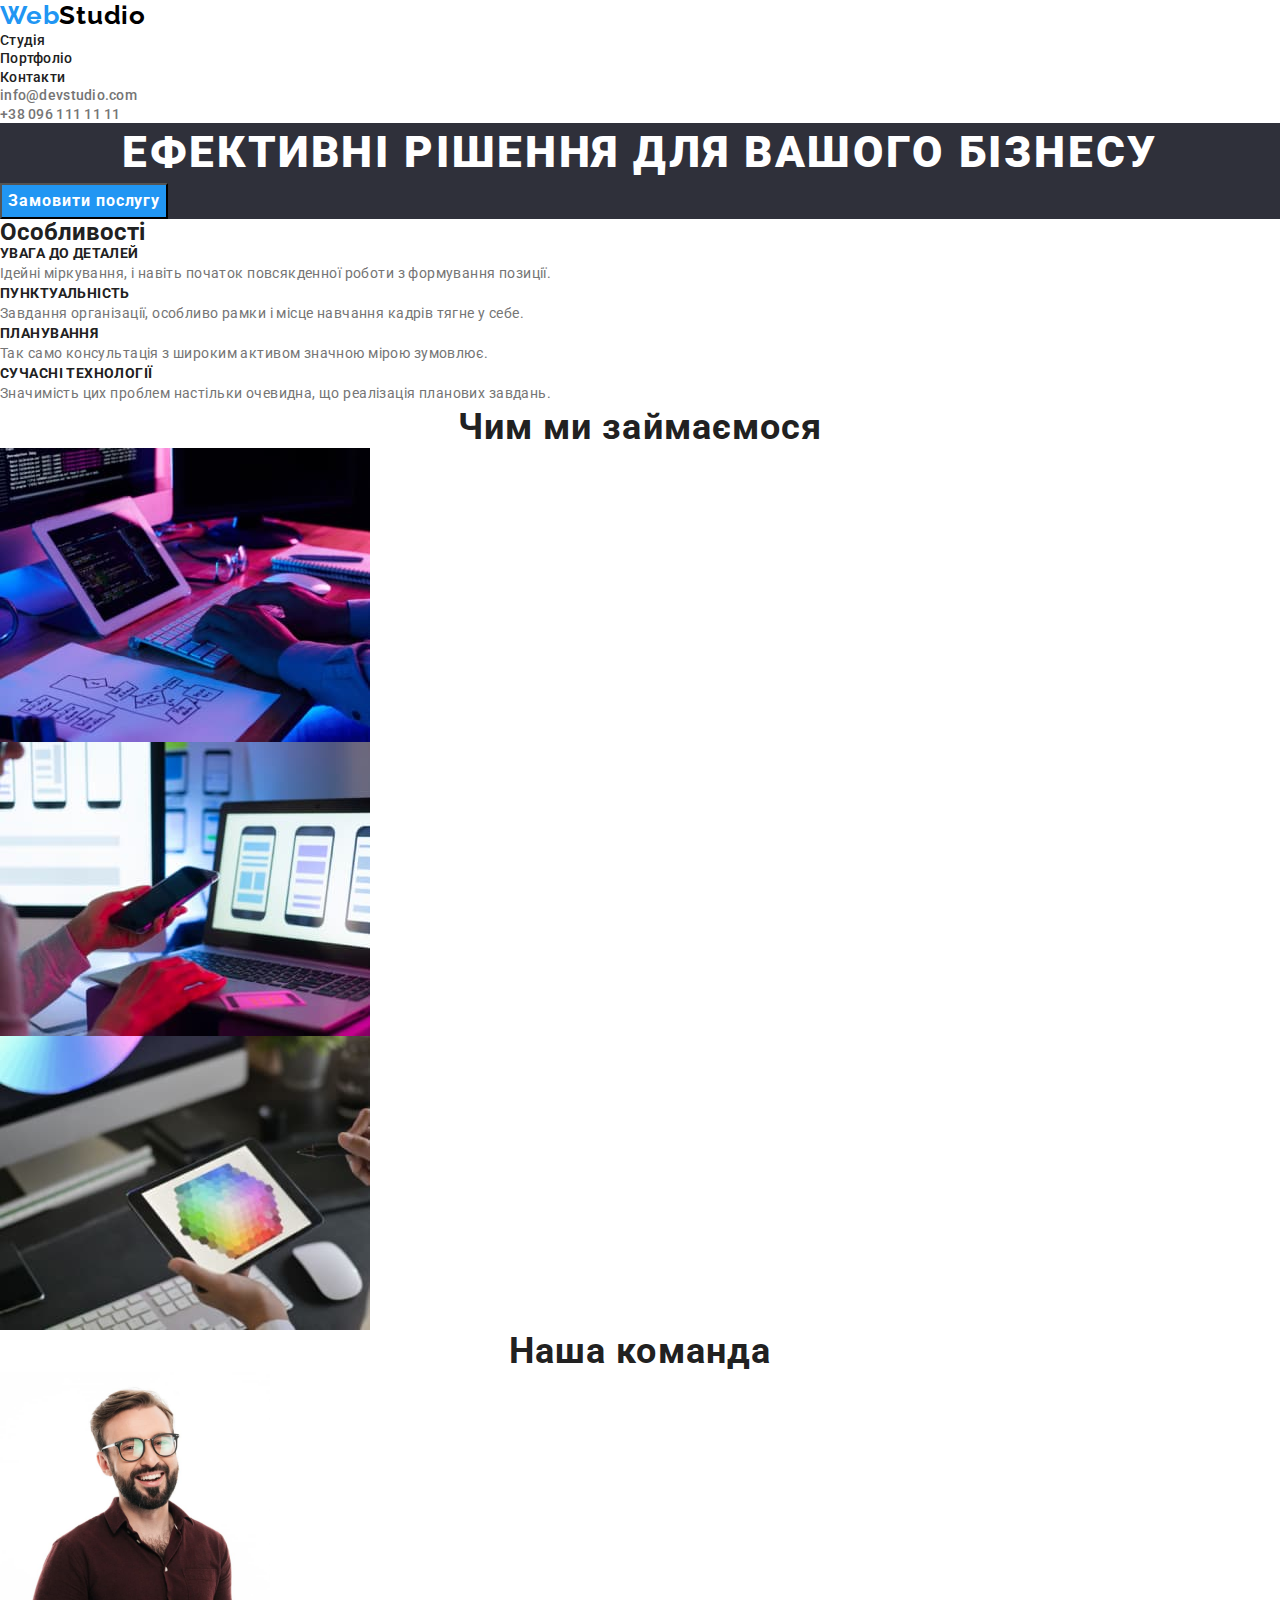
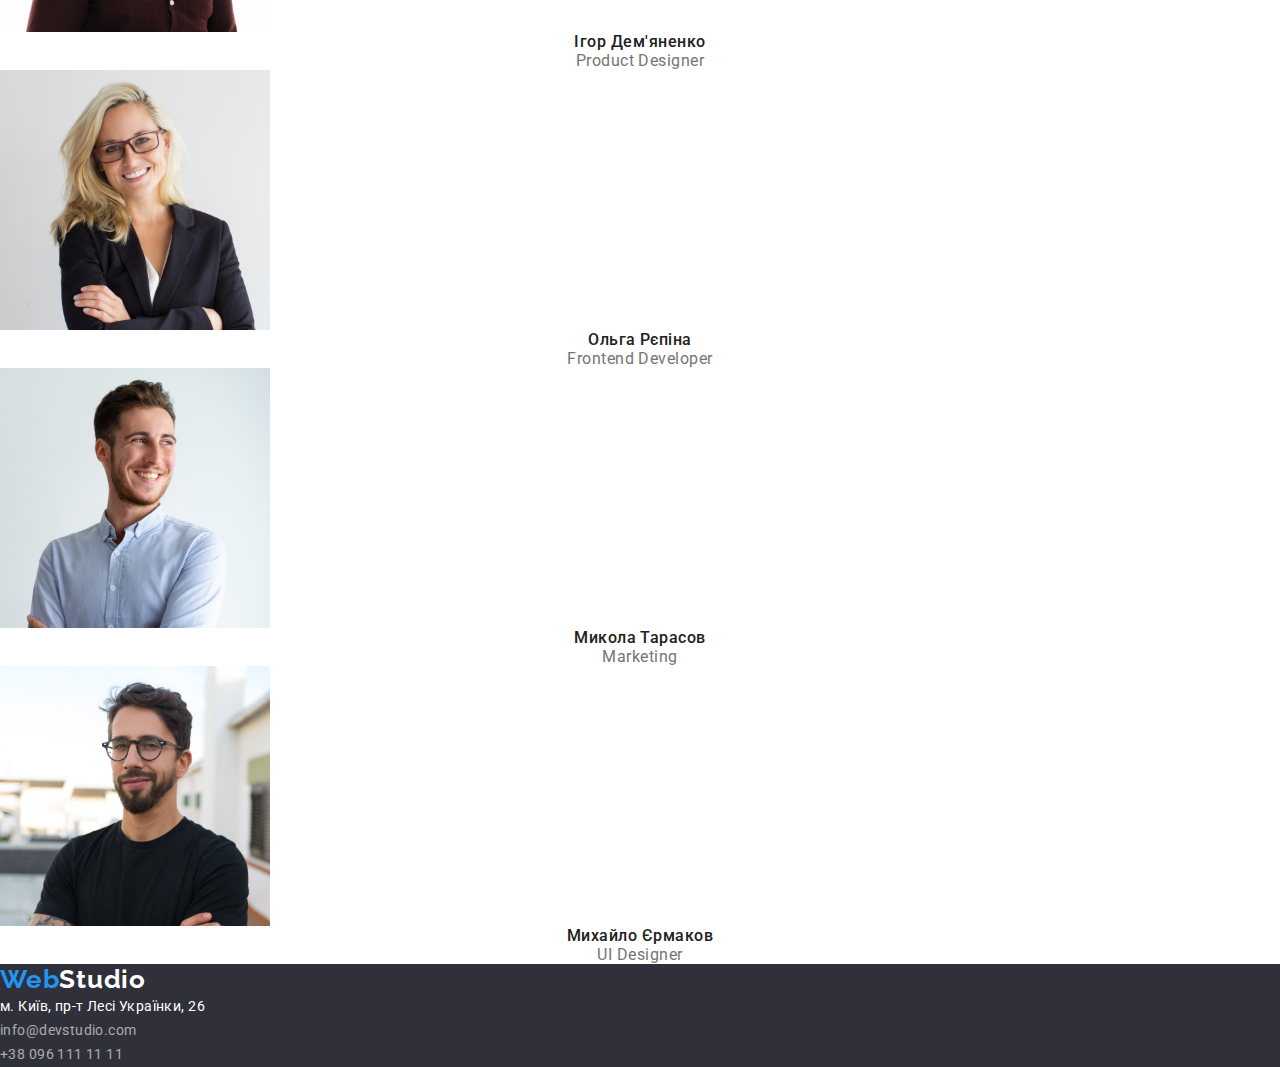
==== index.html @ 199bc82d "add new file" ====
<!DOCTYPE html>
<html lang="uk">
<head>
    <meta charset="UTF-8">
    <meta http-equiv="X-UA-Compatible" content="IE=edge">
    <meta name="viewport" content="width=device-width, initial-scale=1.0">
    <title>WebStudio</title>
    <link rel="preconnect" href="https://fonts.googleapis.com">
    <link rel="preconnect" href="https://fonts.gstatic.com" crossorigin>
    <link href="https://fonts.googleapis.com/css2?family=Raleway:wght@700&family=Roboto:wght@400;500;700;900&display=swap"
          rel="stylesheet">
    <link rel="stylesheet" href="https://cdn.jsdelivr.net/npm/modern-normalize@1.1.0/modern-normalize.min.css">
    <link rel="stylesheet" href="./css/styles.css">
</head>
<body>
    <!--header-->
<header class="page-header">   
    <a class="logo"
         href="./index.html"><span class="logo-part">Web</span>Studio
    </a>
    <nav class="page-navigation">
        <ul class="list">
            <li class="menu-item">
                <a class="menu-link link " href="#Студія">Студія</a>
            </li>
            <li class="menu-item">
                <a class="menu-link link " href="./portfolio.html">Портфоліо</a>
            </li>
            <li class="menu-item">
                <a class="menu-link link" href="#Контакти">Контакти</a>
            </li>
        </ul>
    </nav>
        <ul class="list menu">
            <li>
                <a class="contact-mail link "
                     href="mailto:info@devstudio.com">
                    info@devstudio.com
                </a>
            </li>
            <li>
                <a class="contact-phone-number link"
                     href="tel:+380961111111">
                     +38 096 111 11 11
                </a>
            </li>
        </ul>
</header>
    <!--main-->
<main>
    <section class="main-top">
        <h1 class="headline">Ефективні рішення для вашого бізнесу</h1>
        <button type="button" class="modal-open-btn">Замовити послугу</button>
    </section>
    <section>
        <h2 class="features-head">Особливості</h2>
        <ul class="list">
            <li>
                <h3 class="features">Увага до деталей</h3>
                <p class="features-description">
                    Ідейні міркування, і навіть початок повсякденної роботи з формування позиції.
                </p>
            </li>
            <li>
                <h3 class="features">Пунктуальність</h3>
                <p class="features-description">
                    Завдання організації, особливо рамки і місце навчання кадрів тягне у себе.
                </p>
            </li>
            <li>
                <h3 class="features">Планування</h3>
                <p class="features-description">
                    Так само консультація з широким активом значною мірою зумовлює.
                </p>
            </li>
            <li>
                <h3 class="features">Сучасні технології</h3>
                <p class="features-description">
                    Значимість цих проблем настільки очевидна, що реалізація планових завдань.
                </p>
            </li>
        </ul>
    </section>
    <section>
        <h2 class="working">Чим ми займаємося</h2>
             <ul class="list">
                 <li class="working-img">
                     <img
                         src="./images/box1.jpg" 
                         alt="Руки людини, що набирає код на клавіатурі"
                         width="370"
                     />
                 </li>
                 <li class="working-img">
                     <img 
                         src="./images/box2.jpg" 
                         alt="Дівчина дизайнує мобільний застосунок" 
                         width="370" 
                     />
                 </li>
                 <li class="working-img">
                     <img 
                         src="./images/box3.jpg" 
                         alt="На планшеті зображене спектрове коло" 
                         width="370" 
                     />
                 </li>
             </ul>
    </section>
    <section>
        <h2 class="team">Наша команда</h2>
             <ul class="list">
                 <li>
                     <img class="member-foto" 
                         src="./images/team1.jpg" 
                         alt="Молодий усміхнений чоловік в окулярах" 
                         width="270" 
                     />
                     <h3 class="member-name">
                        Ігор Дем'яненко
                    </h3>
                     <p lang="en" class="team-position">
                        Product Designer
                    </p>
                 </li>
                 <li>
                     <img class="member-foto" 
                         src="./images/team2.jpg" 
                         alt="Молода усміхнена жінка-блондинка в окулярах" 
                         width="270" 
                     />
                    <h3 class="member-name">
                         Ольга Рєпіна
                    </h3>
                    <p lang="en" class="team-position">
                         Frontend Developer
                    </p>
                 </li>
                 <li>
                     <img class="member-foto" 
                         src="./images/team3.jpg" 
                         alt="Молодий усмшхнений чоловік у блакинтій сорочці" 
                         width="270" 
                     />
                    <h3 class="member-name">
                         Микола Тарасов
                    </h3>
                    <p lang="en" class="team-position">
                         Marketing
                    </p>
                 </li>
                <li>
                     <img class="member-foto" 
                         src="./images/team4.jpg" 
                         alt="Молодий чоловік в окуляраз та чорній футболці" 
                         width="270" 
                     />
                    <h3 class="member-name">
                         Михайло Єрмаков
                    </h3>
                    <p lang="en" class="team-position">
                         UI Designer
                    </p>
                </li>
             </ul>
    </section>
</main>
    <!--footer-->
<footer class="page-bottom">
    <a class="bottom-logo"
         href="./index.html"><span class="bottom-logo-part">Web</span>Studio
    </a>
    <address>
        <ul class="list">
            <li>
                <a class="map-point bottom-link"
                     href="https://goo.gl/maps/6KuGbbGbc5p562526" 
                     target="_blank" 
                     rel="nooperer norefferer nofollow">
                     м. Київ, пр-т Лесі Українки, 26
                </a>      
            </li>
            <li>
                 <a class="bottom-contact-mail bottom-link"
                    href="mailto:info@devstudio.com">
                    info@devstudio.com
                </a>
            </li>
            <li>
                <a class="bottom-phone-number bottom-link"
                     href="tel:+380961111111">
                     +38 096 111 11 11
                </a>
            </li>
        </ul>
    </address>
</footer>
</body>
</html>
---- css/styles.css ----
a {
    text-decoration: none;
}

.list {
    list-style: none;
}

.link {
    text-decoration: none;
}

address {
    font-style: normal;
}

button {
    cursor: pointer;
}

img {
    display: block;
}
h1,
h2,
h3,
h4,
p {
    margin-top: 0;
    margin-bottom: 0;
}

ul,
ol {
    margin-top: 0;
    margin-bottom: 0;
    padding-left: 0;
}

body {
    font-family: 'Roboto', sans-serif;
    color: #212121;
    }

/*header*/
   .logo {
        color: #000000;
    }

    .logo-part {
        color: #2196F3;
    }
    
    .logo,.logo-part {
        font-family: 'Raleway', sans-serif;
        font-weight: 700;
        font-size: 26px;
        line-height: 1.19;
        letter-spacing: 0.03em;
    }
    .menu-link {
        font-weight: 500;
        font-size: 14px;
        line-height: 1.14;
        letter-spacing: 0.02em;
        color: #212121;
    }

    .menu-link:hover,
    .menu-link:focus,
    .menu-link:active {
        color: #2196F3;
    }

    .contact-mail {
        font-weight: 500;
        font-size: 14px;
        line-height: 1.14;
        letter-spacing: 0.02em;
        color: #757575;
    }

    .contact-mail:hover,
    .contact-mail:focus {
        color: #2196F3;
    }

    .contact-phone-number {
        font-weight: 500;
        font-size: 14px;
        line-height: 1.14;
        letter-spacing: 0.02em;
        color: #757575;
    }

    .contact-phone-number:hover,
    .contact-phone-number:focus {
        color: #2196F3;
    }

/*main*/
/*section 1*/
    .main-top {
        background-color: #2F303A;
    }

    .headline {
        font-weight: 900;
        font-size: 44px;
        line-height: 1.36;
        text-align: center;
        letter-spacing: 0.06em;
        text-transform: uppercase;
        color: #FFFFFF;
    }

/*buttom*/
    .modal-open-btn {
        font-family: 'Roboto', sans-serif;
        font-weight: 700;
        font-size: 16px;
        line-height: 1.88;
        letter-spacing: 0.06em;
        color: #FFFFFF;
        background-color: #2196F3;
        cursor: pointer;
    }

    .modal-open-btn:hover,
    .modal-open-btn:focus {
     background-color: #188CE8;
    }
    
/*section 2*/
    .features {
        font-weight: 700;
        font-size: 14px;
        line-height: 1.14;
        letter-spacing: 0.03em;
        text-transform: uppercase;
    }

    .features-description {
        font-size: 14px;
        line-height: 1.71;
        letter-spacing: 0.03em;
        color: #757575;
    }

/*section 3*/
    .working {
        font-weight: 700;
        font-size: 36px;
        line-height: 1.17;
        text-align: center;
        letter-spacing: 0.03em;
    }

/*section*/
    .team {
        font-weight: 700;
        font-size: 36px;
        line-height: 1.17;
        text-align: center;
        letter-spacing: 0.03em;
    }

    .member-name {
        font-weight: 500;
        font-size: 16px;
        line-height: 1.19;
        text-align: center;
        letter-spacing: 0.03em;
    }

    .team-position {
        font-size: 16px;
        line-height: 1.19;
        text-align: center;
        letter-spacing: 0.03em;
        color: #757575;
    }

/*footer*/
    .page-bottom {
        background-color: #2F303A;
    }

    .bottom-logo {
        color: #FFFFFF;
    }

    .bottom-logo-part {
        color: #2196F3;
    }

    .bottom-logo,.bottom-logo-part {
        font-family: 'Raleway', sans-serif;
        font-weight: 700;
        font-size: 26px;
        line-height: 1.19;
        letter-spacing: 0.03em;
    }
    .map-point {
        font-size: 14px;
        line-height: 1.71;
        letter-spacing: 0.03em;
        color: #FFFFFF;
    }

    .bottom-contact-mail {
        font-size: 14px;
        line-height: 1.71;
        letter-spacing: 0.03em;
        color: rgb(255, 255, 255, 60%);
    }

    .bottom-phone-number {
        font-size: 14px;
        line-height: 1.71;
        letter-spacing: 0.03em;
        color: rgb(255, 255, 255, 60%);
    }
    
    .bottom-link:hover,
    .bottom-link:focus {
            color: #2196F3;
    }

    address {
        font-style: normal;
    }

/*portfolio*/
    /*Filters*/
    .filter-btn {
        font-family: 'Roboto', sans-serif;
        font-weight: 500;
        font-size: 16px;
        line-height: 1.63;
        text-align: center;
        letter-spacing: 0.03em;
        background-color: #F5F4FA;
        cursor: pointer;
    }
        
    .filter-btn:hover,
    .filter-btn:focus {
        color: #FFFFFF;
        background-color: #2196F3;
    }

    /*projects*/
    .projects-name {
        font-weight: 700;
        font-size: 18px;
        line-height: 2;
        letter-spacing: 0.06em;
    }

    .projects-specification {
        font-size: 16px;
        line-height: 1.88;
        letter-spacing: 0.03em;
        color: #757575;
    }
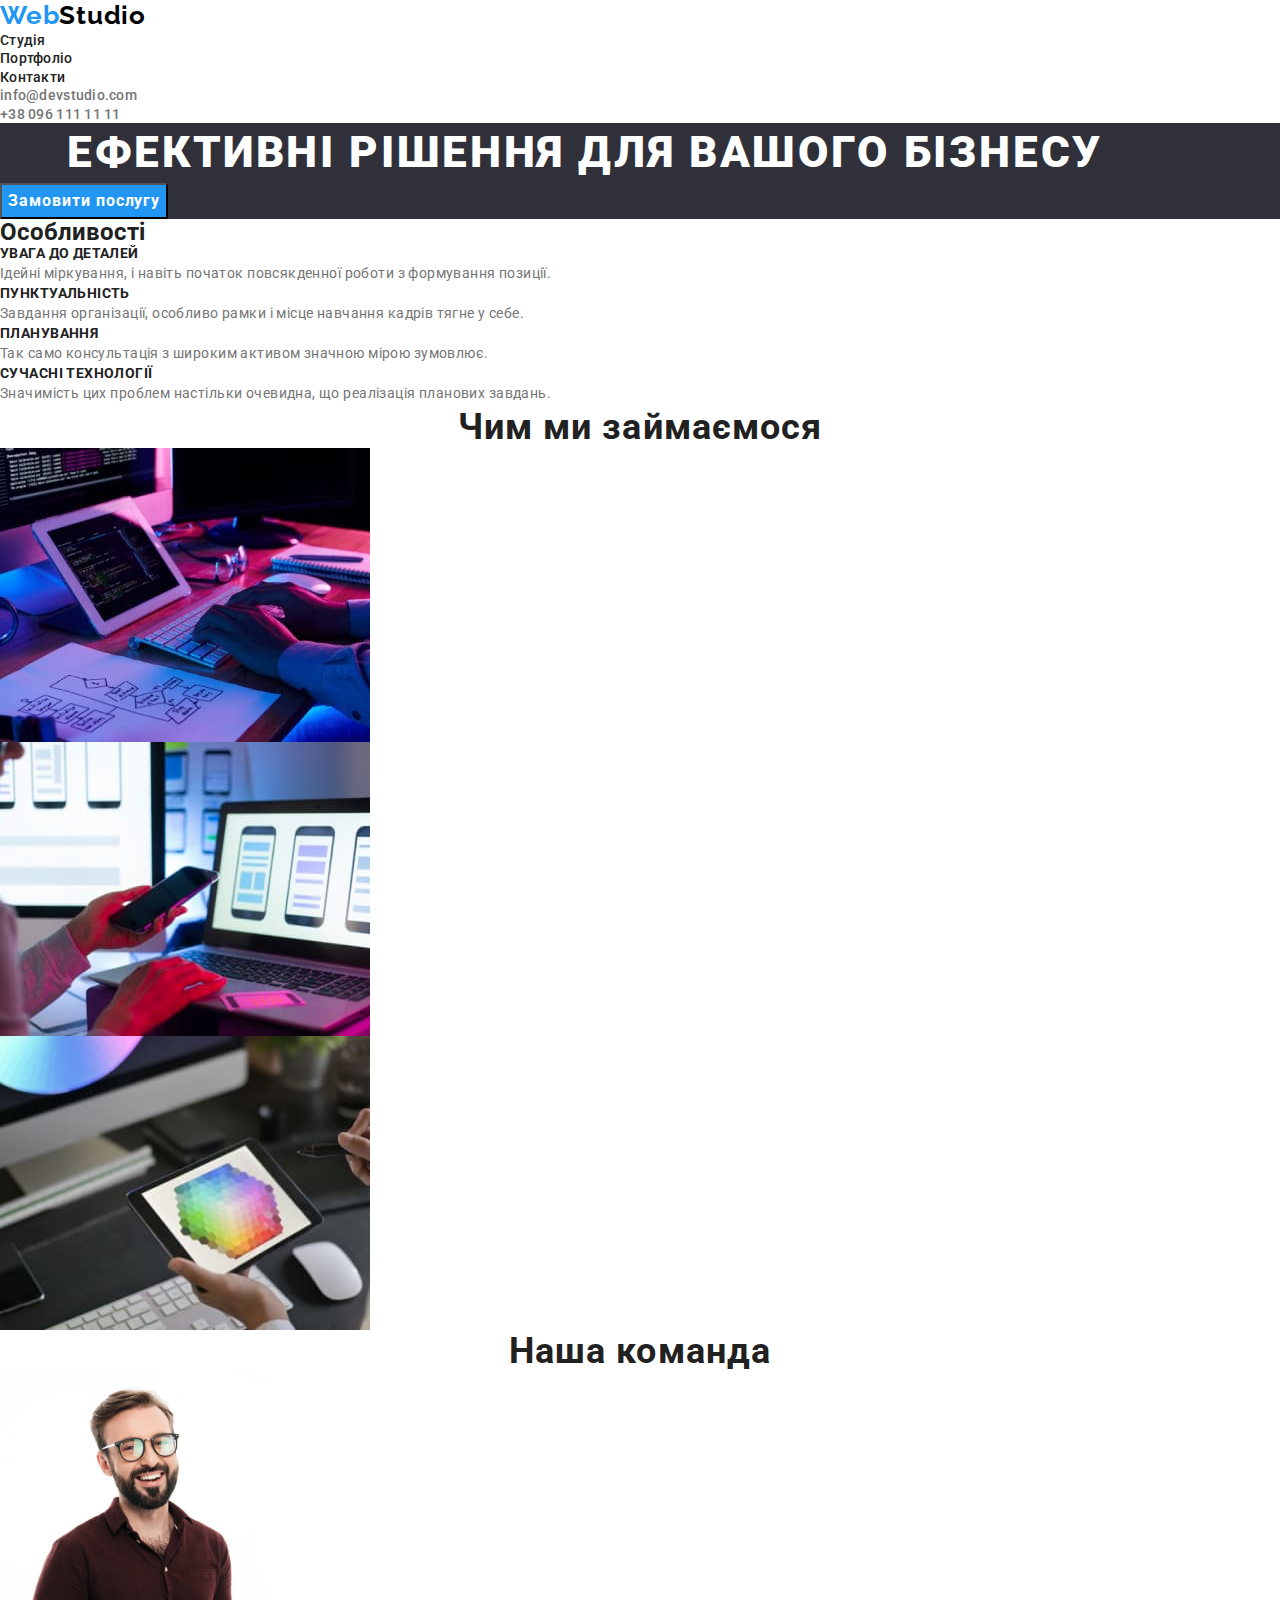
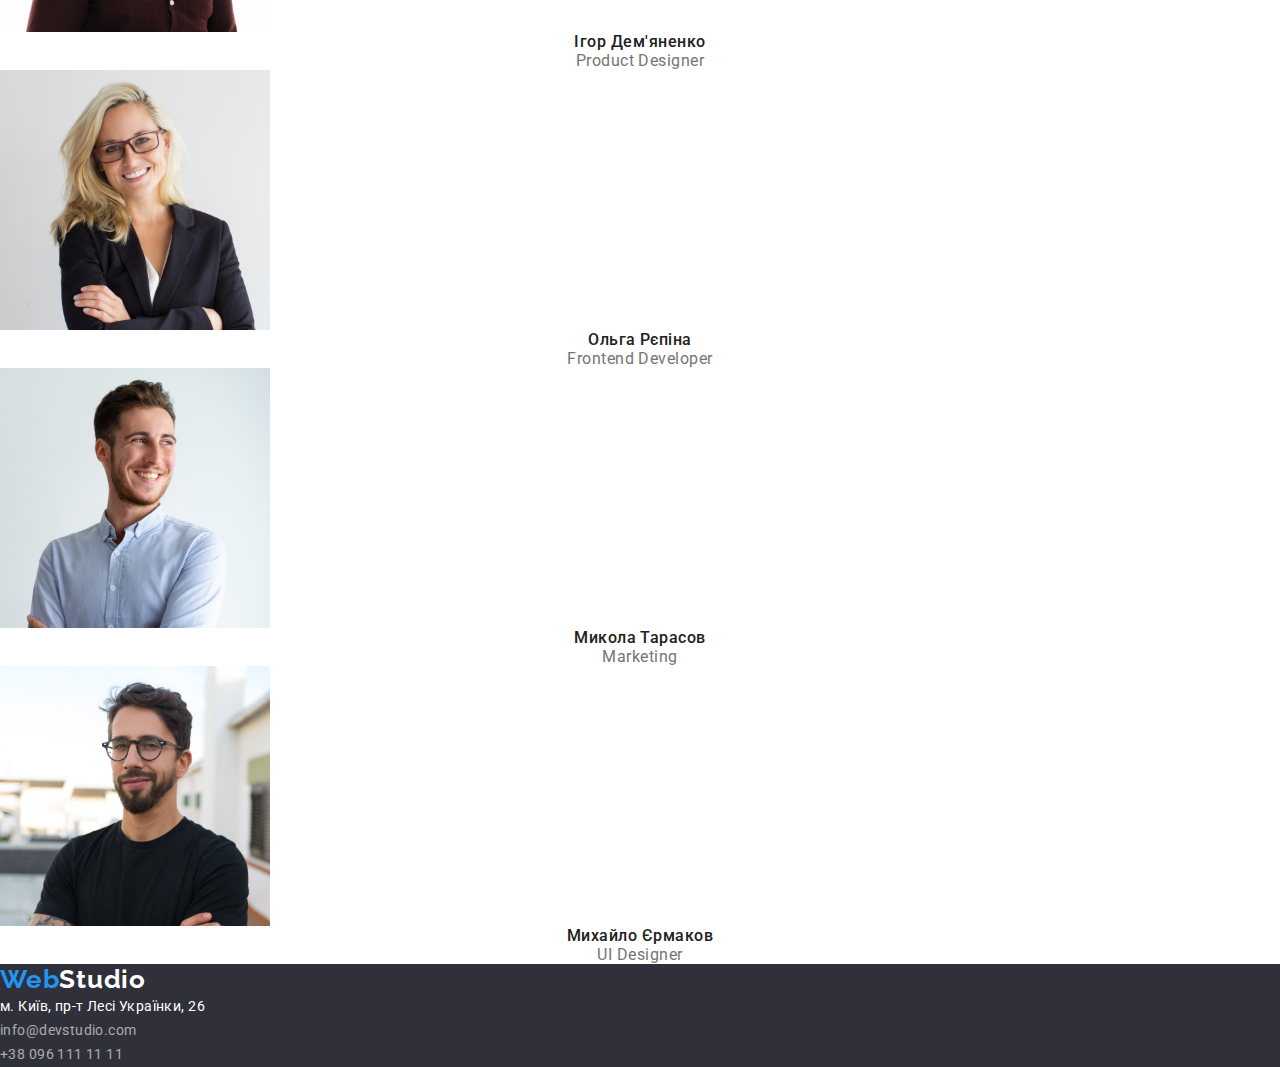
==== commit 751f9e4f: "Робота з контейнером" ====
--- a/index.html
+++ b/index.html
@@ -14,43 +14,44 @@
 </head>
 <body>
     <!--header-->
-<header class="page-header">   
-    <a class="logo"
-         href="./index.html"><span class="logo-part">Web</span>Studio
-    </a>
-    <nav class="page-navigation">
-        <ul class="list">
-            <li class="menu-item">
-                <a class="menu-link link " href="#Студія">Студія</a>
-            </li>
-            <li class="menu-item">
-                <a class="menu-link link " href="./portfolio.html">Портфоліо</a>
-            </li>
-            <li class="menu-item">
-                <a class="menu-link link" href="#Контакти">Контакти</a>
+<header class="page-header">
+    <div class="container">
+        <a class="logo" href="./index.html"><span class="logo-part">Web</span>Studio
+        </a>
+        <nav class="page-navigation">
+            <ul class="list">
+                <li class="menu-item">
+                    <a class="menu-link link " href="#Студія">Студія</a>
+                </li>
+                <li class="menu-item">
+                    <a class="menu-link link " href="./portfolio.html">Портфоліо</a>
+                </li>
+                <li class="menu-item">
+                    <a class="menu-link link" href="#Контакти">Контакти</a>
+                </li>
+            </ul>
+        </nav>
+        <ul class="list menu">
+            <li>
+                <a class="contact-mail link " href="mailto:info@devstudio.com">
+                    info@devstudio.com
+                </a>
+            </li>
+            <li>
+                <a class="contact-phone-number link" href="tel:+380961111111">
+                    +38 096 111 11 11
+                </a>
             </li>
         </ul>
-    </nav>
-        <ul class="list menu">
-            <li>
-                <a class="contact-mail link "
-                     href="mailto:info@devstudio.com">
-                    info@devstudio.com
-                </a>
-            </li>
-            <li>
-                <a class="contact-phone-number link"
-                     href="tel:+380961111111">
-                     +38 096 111 11 11
-                </a>
-            </li>
-        </ul>
+    </div>   
 </header>
     <!--main-->
 <main>
     <section class="main-top">
-        <h1 class="headline">Ефективні рішення для вашого бізнесу</h1>
-        <button type="button" class="modal-open-btn">Замовити послугу</button>
+        <div class="container">
+            <h1 class="headline">Ефективні рішення для вашого бізнесу</h1>
+            <button type="button" class="modal-open-btn">Замовити послугу</button>
+        </div>
     </section>
     <section>
         <h2 class="features-head">Особливості</h2>
--- a/css/styles.css
+++ b/css/styles.css
@@ -42,6 +42,9 @@
     color: #212121;
     }
 
+.container {
+    width: 1170px;
+}
 /*header*/
    .logo {
         color: #000000;
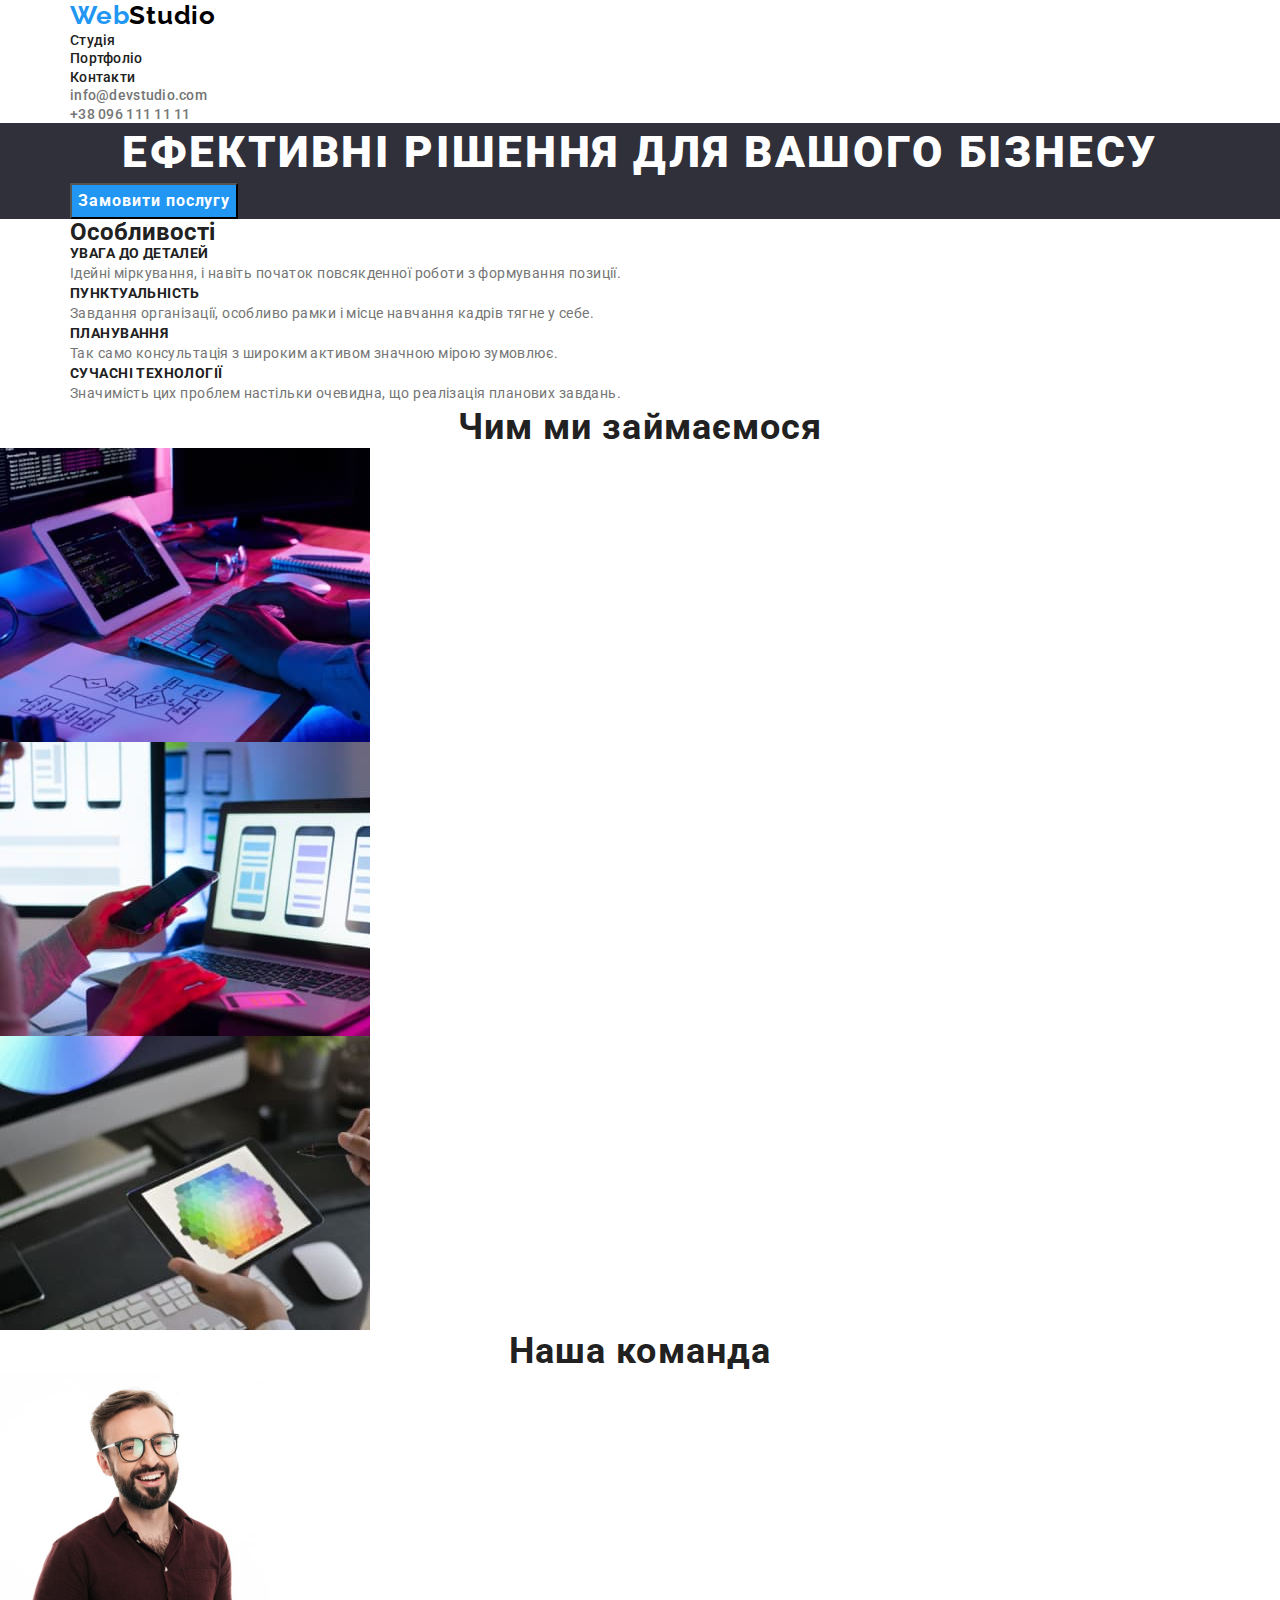
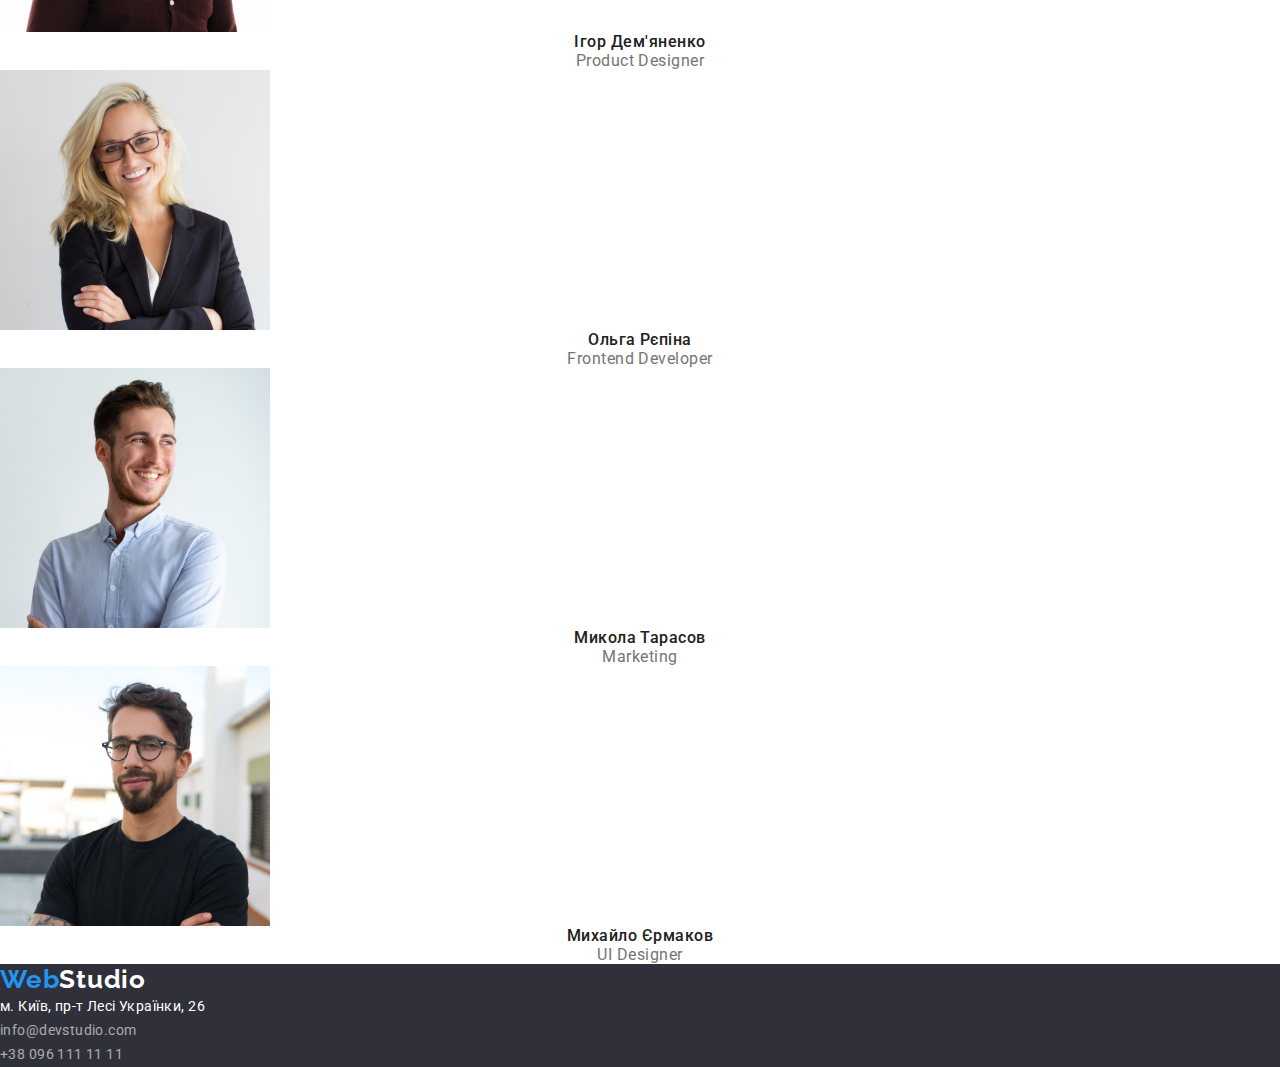
==== commit ca655da4: "редагування з прітер" ====
--- a/index.html
+++ b/index.html
@@ -1,200 +1,202 @@
 <!DOCTYPE html>
 <html lang="uk">
-<head>
-    <meta charset="UTF-8">
-    <meta http-equiv="X-UA-Compatible" content="IE=edge">
-    <meta name="viewport" content="width=device-width, initial-scale=1.0">
+  <head>
+    <meta charset="UTF-8" />
+    <meta http-equiv="X-UA-Compatible" content="IE=edge" />
+    <meta name="viewport" content="width=device-width, initial-scale=1.0" />
     <title>WebStudio</title>
-    <link rel="preconnect" href="https://fonts.googleapis.com">
-    <link rel="preconnect" href="https://fonts.gstatic.com" crossorigin>
-    <link href="https://fonts.googleapis.com/css2?family=Raleway:wght@700&family=Roboto:wght@400;500;700;900&display=swap"
-          rel="stylesheet">
-    <link rel="stylesheet" href="https://cdn.jsdelivr.net/npm/modern-normalize@1.1.0/modern-normalize.min.css">
-    <link rel="stylesheet" href="./css/styles.css">
-</head>
-<body>
+    <link rel="preconnect" href="https://fonts.googleapis.com" />
+    <link rel="preconnect" href="https://fonts.gstatic.com" crossorigin />
+    <link
+      href="https://fonts.googleapis.com/css2?family=Raleway:wght@700&family=Roboto:wght@400;500;700;900&display=swap"
+      rel="stylesheet"
+    />
+    <link
+      rel="stylesheet"
+      href="https://cdn.jsdelivr.net/npm/modern-normalize@1.1.0/modern-normalize.min.css"
+    />
+    <link rel="stylesheet" href="./css/styles.css" />
+  </head>
+  <body>
     <!--header-->
-<header class="page-header">
-    <div class="container">
-        <a class="logo" href="./index.html"><span class="logo-part">Web</span>Studio
+    <header class="page-header">
+      <div class="container">
+        <a class="logo" href="./index.html"
+          ><span class="logo-part">Web</span>Studio
         </a>
         <nav class="page-navigation">
-            <ul class="list">
-                <li class="menu-item">
-                    <a class="menu-link link " href="#Студія">Студія</a>
-                </li>
-                <li class="menu-item">
-                    <a class="menu-link link " href="./portfolio.html">Портфоліо</a>
-                </li>
-                <li class="menu-item">
-                    <a class="menu-link link" href="#Контакти">Контакти</a>
-                </li>
-            </ul>
+          <ul class="list">
+            <li class="menu-item">
+              <a class="menu-link link" href="#Студія">Студія</a>
+            </li>
+            <li class="menu-item">
+              <a class="menu-link link" href="./portfolio.html">Портфоліо</a>
+            </li>
+            <li class="menu-item">
+              <a class="menu-link link" href="#Контакти">Контакти</a>
+            </li>
+          </ul>
         </nav>
         <ul class="list menu">
-            <li>
-                <a class="contact-mail link " href="mailto:info@devstudio.com">
-                    info@devstudio.com
-                </a>
-            </li>
-            <li>
-                <a class="contact-phone-number link" href="tel:+380961111111">
-                    +38 096 111 11 11
-                </a>
-            </li>
-        </ul>
-    </div>   
-</header>
+          <li>
+            <a class="contact-mail link" href="mailto:info@devstudio.com">
+              info@devstudio.com
+            </a>
+          </li>
+          <li>
+            <a class="contact-phone-number link" href="tel:+380961111111">
+              +38 096 111 11 11
+            </a>
+          </li>
+        </ul>
+      </div>
+    </header>
     <!--main-->
-<main>
-    <section class="main-top">
+    <main>
+      <section class="main-top">
         <div class="container">
-            <h1 class="headline">Ефективні рішення для вашого бізнесу</h1>
-            <button type="button" class="modal-open-btn">Замовити послугу</button>
+          <h1 class="headline">Ефективні рішення для вашого бізнесу</h1>
+          <button type="button" class="modal-open-btn">Замовити послугу</button>
         </div>
-    </section>
-    <section>
-        <h2 class="features-head">Особливості</h2>
+      </section>
+      <section>
+        <div class="container">
+          <h2 class="features-head">Особливості</h2>
+          <ul class="list">
+            <li>
+              <h3 class="features">Увага до деталей</h3>
+              <p class="features-description">
+                Ідейні міркування, і навіть початок повсякденної роботи з
+                формування позиції.
+              </p>
+            </li>
+            <li>
+              <h3 class="features">Пунктуальність</h3>
+              <p class="features-description">
+                Завдання організації, особливо рамки і місце навчання кадрів
+                тягне у себе.
+              </p>
+            </li>
+            <li>
+              <h3 class="features">Планування</h3>
+              <p class="features-description">
+                Так само консультація з широким активом значною мірою зумовлює.
+              </p>
+            </li>
+            <li>
+              <h3 class="features">Сучасні технології</h3>
+              <p class="features-description">
+                Значимість цих проблем настільки очевидна, що реалізація
+                планових завдань.
+              </p>
+            </li>
+          </ul>
+        </div>
+      </section>
+      <section>
+        <h2 class="working">Чим ми займаємося</h2>
         <ul class="list">
-            <li>
-                <h3 class="features">Увага до деталей</h3>
-                <p class="features-description">
-                    Ідейні міркування, і навіть початок повсякденної роботи з формування позиції.
-                </p>
-            </li>
-            <li>
-                <h3 class="features">Пунктуальність</h3>
-                <p class="features-description">
-                    Завдання організації, особливо рамки і місце навчання кадрів тягне у себе.
-                </p>
-            </li>
-            <li>
-                <h3 class="features">Планування</h3>
-                <p class="features-description">
-                    Так само консультація з широким активом значною мірою зумовлює.
-                </p>
-            </li>
-            <li>
-                <h3 class="features">Сучасні технології</h3>
-                <p class="features-description">
-                    Значимість цих проблем настільки очевидна, що реалізація планових завдань.
-                </p>
-            </li>
-        </ul>
-    </section>
-    <section>
-        <h2 class="working">Чим ми займаємося</h2>
-             <ul class="list">
-                 <li class="working-img">
-                     <img
-                         src="./images/box1.jpg" 
-                         alt="Руки людини, що набирає код на клавіатурі"
-                         width="370"
-                     />
-                 </li>
-                 <li class="working-img">
-                     <img 
-                         src="./images/box2.jpg" 
-                         alt="Дівчина дизайнує мобільний застосунок" 
-                         width="370" 
-                     />
-                 </li>
-                 <li class="working-img">
-                     <img 
-                         src="./images/box3.jpg" 
-                         alt="На планшеті зображене спектрове коло" 
-                         width="370" 
-                     />
-                 </li>
-             </ul>
-    </section>
-    <section>
+          <li class="working-img">
+            <img
+              src="./images/box1.jpg"
+              alt="Руки людини, що набирає код на клавіатурі"
+              width="370"
+            />
+          </li>
+          <li class="working-img">
+            <img
+              src="./images/box2.jpg"
+              alt="Дівчина дизайнує мобільний застосунок"
+              width="370"
+            />
+          </li>
+          <li class="working-img">
+            <img
+              src="./images/box3.jpg"
+              alt="На планшеті зображене спектрове коло"
+              width="370"
+            />
+          </li>
+        </ul>
+      </section>
+      <section>
         <h2 class="team">Наша команда</h2>
-             <ul class="list">
-                 <li>
-                     <img class="member-foto" 
-                         src="./images/team1.jpg" 
-                         alt="Молодий усміхнений чоловік в окулярах" 
-                         width="270" 
-                     />
-                     <h3 class="member-name">
-                        Ігор Дем'яненко
-                    </h3>
-                     <p lang="en" class="team-position">
-                        Product Designer
-                    </p>
-                 </li>
-                 <li>
-                     <img class="member-foto" 
-                         src="./images/team2.jpg" 
-                         alt="Молода усміхнена жінка-блондинка в окулярах" 
-                         width="270" 
-                     />
-                    <h3 class="member-name">
-                         Ольга Рєпіна
-                    </h3>
-                    <p lang="en" class="team-position">
-                         Frontend Developer
-                    </p>
-                 </li>
-                 <li>
-                     <img class="member-foto" 
-                         src="./images/team3.jpg" 
-                         alt="Молодий усмшхнений чоловік у блакинтій сорочці" 
-                         width="270" 
-                     />
-                    <h3 class="member-name">
-                         Микола Тарасов
-                    </h3>
-                    <p lang="en" class="team-position">
-                         Marketing
-                    </p>
-                 </li>
-                <li>
-                     <img class="member-foto" 
-                         src="./images/team4.jpg" 
-                         alt="Молодий чоловік в окуляраз та чорній футболці" 
-                         width="270" 
-                     />
-                    <h3 class="member-name">
-                         Михайло Єрмаков
-                    </h3>
-                    <p lang="en" class="team-position">
-                         UI Designer
-                    </p>
-                </li>
-             </ul>
-    </section>
-</main>
+        <ul class="list">
+          <li>
+            <img
+              class="member-foto"
+              src="./images/team1.jpg"
+              alt="Молодий усміхнений чоловік в окулярах"
+              width="270"
+            />
+            <h3 class="member-name">Ігор Дем'яненко</h3>
+            <p lang="en" class="team-position">Product Designer</p>
+          </li>
+          <li>
+            <img
+              class="member-foto"
+              src="./images/team2.jpg"
+              alt="Молода усміхнена жінка-блондинка в окулярах"
+              width="270"
+            />
+            <h3 class="member-name">Ольга Рєпіна</h3>
+            <p lang="en" class="team-position">Frontend Developer</p>
+          </li>
+          <li>
+            <img
+              class="member-foto"
+              src="./images/team3.jpg"
+              alt="Молодий усмшхнений чоловік у блакинтій сорочці"
+              width="270"
+            />
+            <h3 class="member-name">Микола Тарасов</h3>
+            <p lang="en" class="team-position">Marketing</p>
+          </li>
+          <li>
+            <img
+              class="member-foto"
+              src="./images/team4.jpg"
+              alt="Молодий чоловік в окуляраз та чорній футболці"
+              width="270"
+            />
+            <h3 class="member-name">Михайло Єрмаков</h3>
+            <p lang="en" class="team-position">UI Designer</p>
+          </li>
+        </ul>
+      </section>
+    </main>
     <!--footer-->
-<footer class="page-bottom">
-    <a class="bottom-logo"
-         href="./index.html"><span class="bottom-logo-part">Web</span>Studio
-    </a>
-    <address>
+    <footer class="page-bottom">
+      <a class="bottom-logo" href="./index.html"
+        ><span class="bottom-logo-part">Web</span>Studio
+      </a>
+      <address>
         <ul class="list">
-            <li>
-                <a class="map-point bottom-link"
-                     href="https://goo.gl/maps/6KuGbbGbc5p562526" 
-                     target="_blank" 
-                     rel="nooperer norefferer nofollow">
-                     м. Київ, пр-т Лесі Українки, 26
-                </a>      
-            </li>
-            <li>
-                 <a class="bottom-contact-mail bottom-link"
-                    href="mailto:info@devstudio.com">
-                    info@devstudio.com
-                </a>
-            </li>
-            <li>
-                <a class="bottom-phone-number bottom-link"
-                     href="tel:+380961111111">
-                     +38 096 111 11 11
-                </a>
-            </li>
-        </ul>
-    </address>
-</footer>
-</body>
-</html>+          <li>
+            <a
+              class="map-point bottom-link"
+              href="https://goo.gl/maps/6KuGbbGbc5p562526"
+              target="_blank"
+              rel="nooperer norefferer nofollow"
+            >
+              м. Київ, пр-т Лесі Українки, 26
+            </a>
+          </li>
+          <li>
+            <a
+              class="bottom-contact-mail bottom-link"
+              href="mailto:info@devstudio.com"
+            >
+              info@devstudio.com
+            </a>
+          </li>
+          <li>
+            <a class="bottom-phone-number bottom-link" href="tel:+380961111111">
+              +38 096 111 11 11
+            </a>
+          </li>
+        </ul>
+      </address>
+    </footer>
+  </body>
+</html>
--- a/css/styles.css
+++ b/css/styles.css
@@ -1,269 +1,275 @@
 a {
-    text-decoration: none;
+  text-decoration: none;
 }
 
 .list {
-    list-style: none;
+  list-style: none;
 }
 
 .link {
-    text-decoration: none;
+  text-decoration: none;
 }
 
 address {
-    font-style: normal;
+  font-style: normal;
 }
 
 button {
-    cursor: pointer;
+  cursor: pointer;
 }
 
 img {
-    display: block;
+  display: block;
 }
 h1,
 h2,
 h3,
 h4,
 p {
-    margin-top: 0;
-    margin-bottom: 0;
+  margin-top: 0;
+  margin-bottom: 0;
 }
 
 ul,
 ol {
-    margin-top: 0;
-    margin-bottom: 0;
-    padding-left: 0;
+  margin-top: 0;
+  margin-bottom: 0;
+  padding-left: 0;
 }
 
 body {
-    font-family: 'Roboto', sans-serif;
-    color: #212121;
-    }
+  font-family: "Roboto", sans-serif;
+  color: #212121;
+}
 
 .container {
-    width: 1170px;
+  width: 1170px;
+  margin-left: auto;
+  margin-right: auto;
+  padding-left: 15px;
+  padding-right: 15px;
 }
 /*header*/
-   .logo {
-        color: #000000;
-    }
-
-    .logo-part {
-        color: #2196F3;
-    }
-    
-    .logo,.logo-part {
-        font-family: 'Raleway', sans-serif;
-        font-weight: 700;
-        font-size: 26px;
-        line-height: 1.19;
-        letter-spacing: 0.03em;
-    }
-    .menu-link {
-        font-weight: 500;
-        font-size: 14px;
-        line-height: 1.14;
-        letter-spacing: 0.02em;
-        color: #212121;
-    }
-
-    .menu-link:hover,
-    .menu-link:focus,
-    .menu-link:active {
-        color: #2196F3;
-    }
-
-    .contact-mail {
-        font-weight: 500;
-        font-size: 14px;
-        line-height: 1.14;
-        letter-spacing: 0.02em;
-        color: #757575;
-    }
-
-    .contact-mail:hover,
-    .contact-mail:focus {
-        color: #2196F3;
-    }
-
-    .contact-phone-number {
-        font-weight: 500;
-        font-size: 14px;
-        line-height: 1.14;
-        letter-spacing: 0.02em;
-        color: #757575;
-    }
-
-    .contact-phone-number:hover,
-    .contact-phone-number:focus {
-        color: #2196F3;
-    }
+.logo {
+  color: #000000;
+}
+
+.logo-part {
+  color: #2196f3;
+}
+
+.logo,
+.logo-part {
+  font-family: "Raleway", sans-serif;
+  font-weight: 700;
+  font-size: 26px;
+  line-height: 1.19;
+  letter-spacing: 0.03em;
+}
+.menu-link {
+  font-weight: 500;
+  font-size: 14px;
+  line-height: 1.14;
+  letter-spacing: 0.02em;
+  color: #212121;
+}
+
+.menu-link:hover,
+.menu-link:focus,
+.menu-link:active {
+  color: #2196f3;
+}
+
+.contact-mail {
+  font-weight: 500;
+  font-size: 14px;
+  line-height: 1.14;
+  letter-spacing: 0.02em;
+  color: #757575;
+}
+
+.contact-mail:hover,
+.contact-mail:focus {
+  color: #2196f3;
+}
+
+.contact-phone-number {
+  font-weight: 500;
+  font-size: 14px;
+  line-height: 1.14;
+  letter-spacing: 0.02em;
+  color: #757575;
+}
+
+.contact-phone-number:hover,
+.contact-phone-number:focus {
+  color: #2196f3;
+}
 
 /*main*/
 /*section 1*/
-    .main-top {
-        background-color: #2F303A;
-    }
-
-    .headline {
-        font-weight: 900;
-        font-size: 44px;
-        line-height: 1.36;
-        text-align: center;
-        letter-spacing: 0.06em;
-        text-transform: uppercase;
-        color: #FFFFFF;
-    }
+.main-top {
+  background-color: #2f303a;
+}
+
+.headline {
+  font-weight: 900;
+  font-size: 44px;
+  line-height: 1.36;
+  text-align: center;
+  letter-spacing: 0.06em;
+  text-transform: uppercase;
+  color: #ffffff;
+}
 
 /*buttom*/
-    .modal-open-btn {
-        font-family: 'Roboto', sans-serif;
-        font-weight: 700;
-        font-size: 16px;
-        line-height: 1.88;
-        letter-spacing: 0.06em;
-        color: #FFFFFF;
-        background-color: #2196F3;
-        cursor: pointer;
-    }
-
-    .modal-open-btn:hover,
-    .modal-open-btn:focus {
-     background-color: #188CE8;
-    }
-    
+.modal-open-btn {
+  font-family: "Roboto", sans-serif;
+  font-weight: 700;
+  font-size: 16px;
+  line-height: 1.88;
+  letter-spacing: 0.06em;
+  color: #ffffff;
+  background-color: #2196f3;
+  cursor: pointer;
+}
+
+.modal-open-btn:hover,
+.modal-open-btn:focus {
+  background-color: #188ce8;
+}
+
 /*section 2*/
-    .features {
-        font-weight: 700;
-        font-size: 14px;
-        line-height: 1.14;
-        letter-spacing: 0.03em;
-        text-transform: uppercase;
-    }
-
-    .features-description {
-        font-size: 14px;
-        line-height: 1.71;
-        letter-spacing: 0.03em;
-        color: #757575;
-    }
+.features {
+  font-weight: 700;
+  font-size: 14px;
+  line-height: 1.14;
+  letter-spacing: 0.03em;
+  text-transform: uppercase;
+}
+
+.features-description {
+  font-size: 14px;
+  line-height: 1.71;
+  letter-spacing: 0.03em;
+  color: #757575;
+}
 
 /*section 3*/
-    .working {
-        font-weight: 700;
-        font-size: 36px;
-        line-height: 1.17;
-        text-align: center;
-        letter-spacing: 0.03em;
-    }
+.working {
+  font-weight: 700;
+  font-size: 36px;
+  line-height: 1.17;
+  text-align: center;
+  letter-spacing: 0.03em;
+}
 
 /*section*/
-    .team {
-        font-weight: 700;
-        font-size: 36px;
-        line-height: 1.17;
-        text-align: center;
-        letter-spacing: 0.03em;
-    }
-
-    .member-name {
-        font-weight: 500;
-        font-size: 16px;
-        line-height: 1.19;
-        text-align: center;
-        letter-spacing: 0.03em;
-    }
-
-    .team-position {
-        font-size: 16px;
-        line-height: 1.19;
-        text-align: center;
-        letter-spacing: 0.03em;
-        color: #757575;
-    }
+.team {
+  font-weight: 700;
+  font-size: 36px;
+  line-height: 1.17;
+  text-align: center;
+  letter-spacing: 0.03em;
+}
+
+.member-name {
+  font-weight: 500;
+  font-size: 16px;
+  line-height: 1.19;
+  text-align: center;
+  letter-spacing: 0.03em;
+}
+
+.team-position {
+  font-size: 16px;
+  line-height: 1.19;
+  text-align: center;
+  letter-spacing: 0.03em;
+  color: #757575;
+}
 
 /*footer*/
-    .page-bottom {
-        background-color: #2F303A;
-    }
-
-    .bottom-logo {
-        color: #FFFFFF;
-    }
-
-    .bottom-logo-part {
-        color: #2196F3;
-    }
-
-    .bottom-logo,.bottom-logo-part {
-        font-family: 'Raleway', sans-serif;
-        font-weight: 700;
-        font-size: 26px;
-        line-height: 1.19;
-        letter-spacing: 0.03em;
-    }
-    .map-point {
-        font-size: 14px;
-        line-height: 1.71;
-        letter-spacing: 0.03em;
-        color: #FFFFFF;
-    }
-
-    .bottom-contact-mail {
-        font-size: 14px;
-        line-height: 1.71;
-        letter-spacing: 0.03em;
-        color: rgb(255, 255, 255, 60%);
-    }
-
-    .bottom-phone-number {
-        font-size: 14px;
-        line-height: 1.71;
-        letter-spacing: 0.03em;
-        color: rgb(255, 255, 255, 60%);
-    }
-    
-    .bottom-link:hover,
-    .bottom-link:focus {
-            color: #2196F3;
-    }
-
-    address {
-        font-style: normal;
-    }
+.page-bottom {
+  background-color: #2f303a;
+}
+
+.bottom-logo {
+  color: #ffffff;
+}
+
+.bottom-logo-part {
+  color: #2196f3;
+}
+
+.bottom-logo,
+.bottom-logo-part {
+  font-family: "Raleway", sans-serif;
+  font-weight: 700;
+  font-size: 26px;
+  line-height: 1.19;
+  letter-spacing: 0.03em;
+}
+.map-point {
+  font-size: 14px;
+  line-height: 1.71;
+  letter-spacing: 0.03em;
+  color: #ffffff;
+}
+
+.bottom-contact-mail {
+  font-size: 14px;
+  line-height: 1.71;
+  letter-spacing: 0.03em;
+  color: rgb(255, 255, 255, 60%);
+}
+
+.bottom-phone-number {
+  font-size: 14px;
+  line-height: 1.71;
+  letter-spacing: 0.03em;
+  color: rgb(255, 255, 255, 60%);
+}
+
+.bottom-link:hover,
+.bottom-link:focus {
+  color: #2196f3;
+}
+
+address {
+  font-style: normal;
+}
 
 /*portfolio*/
-    /*Filters*/
-    .filter-btn {
-        font-family: 'Roboto', sans-serif;
-        font-weight: 500;
-        font-size: 16px;
-        line-height: 1.63;
-        text-align: center;
-        letter-spacing: 0.03em;
-        background-color: #F5F4FA;
-        cursor: pointer;
-    }
-        
-    .filter-btn:hover,
-    .filter-btn:focus {
-        color: #FFFFFF;
-        background-color: #2196F3;
-    }
-
-    /*projects*/
-    .projects-name {
-        font-weight: 700;
-        font-size: 18px;
-        line-height: 2;
-        letter-spacing: 0.06em;
-    }
-
-    .projects-specification {
-        font-size: 16px;
-        line-height: 1.88;
-        letter-spacing: 0.03em;
-        color: #757575;
-    }
+/*Filters*/
+.filter-btn {
+  font-family: "Roboto", sans-serif;
+  font-weight: 500;
+  font-size: 16px;
+  line-height: 1.63;
+  text-align: center;
+  letter-spacing: 0.03em;
+  background-color: #f5f4fa;
+  cursor: pointer;
+}
+
+.filter-btn:hover,
+.filter-btn:focus {
+  color: #ffffff;
+  background-color: #2196f3;
+}
+
+/*projects*/
+.projects-name {
+  font-weight: 700;
+  font-size: 18px;
+  line-height: 2;
+  letter-spacing: 0.06em;
+}
+
+.projects-specification {
+  font-size: 16px;
+  line-height: 1.88;
+  letter-spacing: 0.03em;
+  color: #757575;
+}
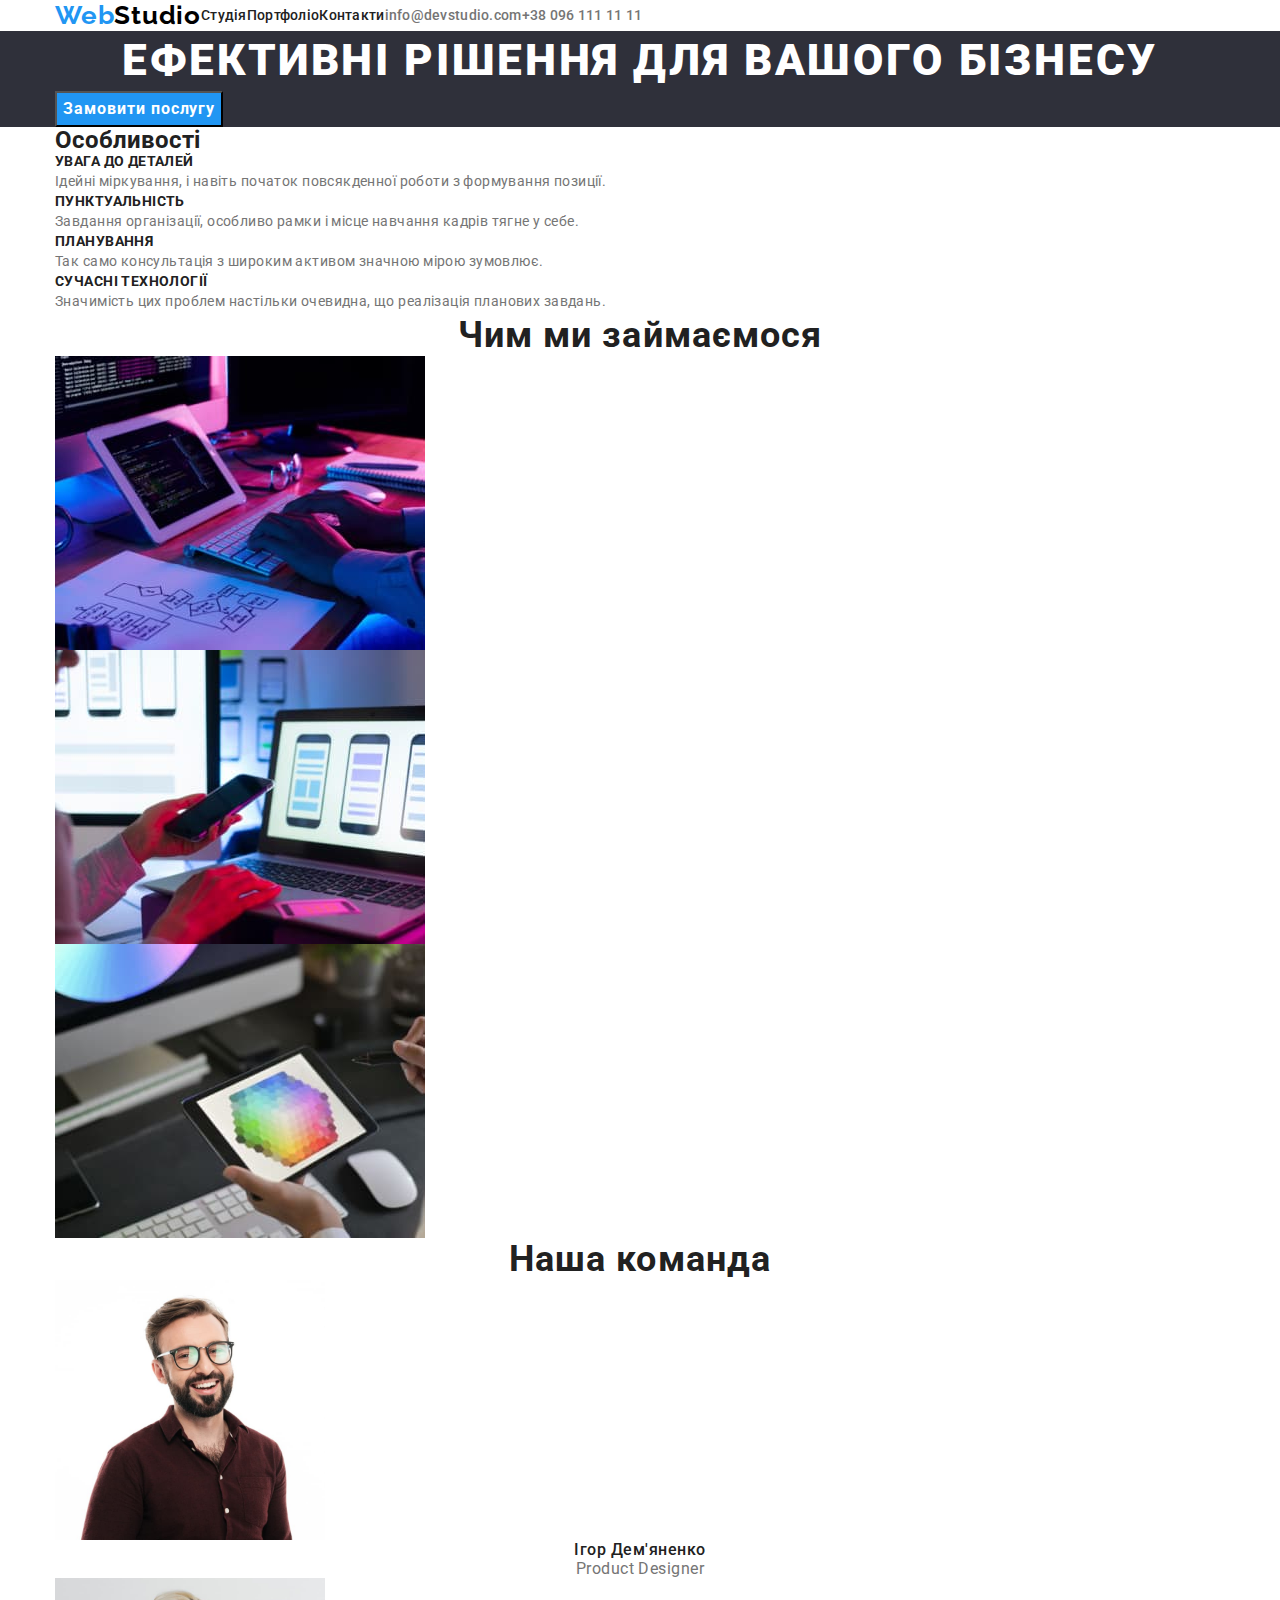
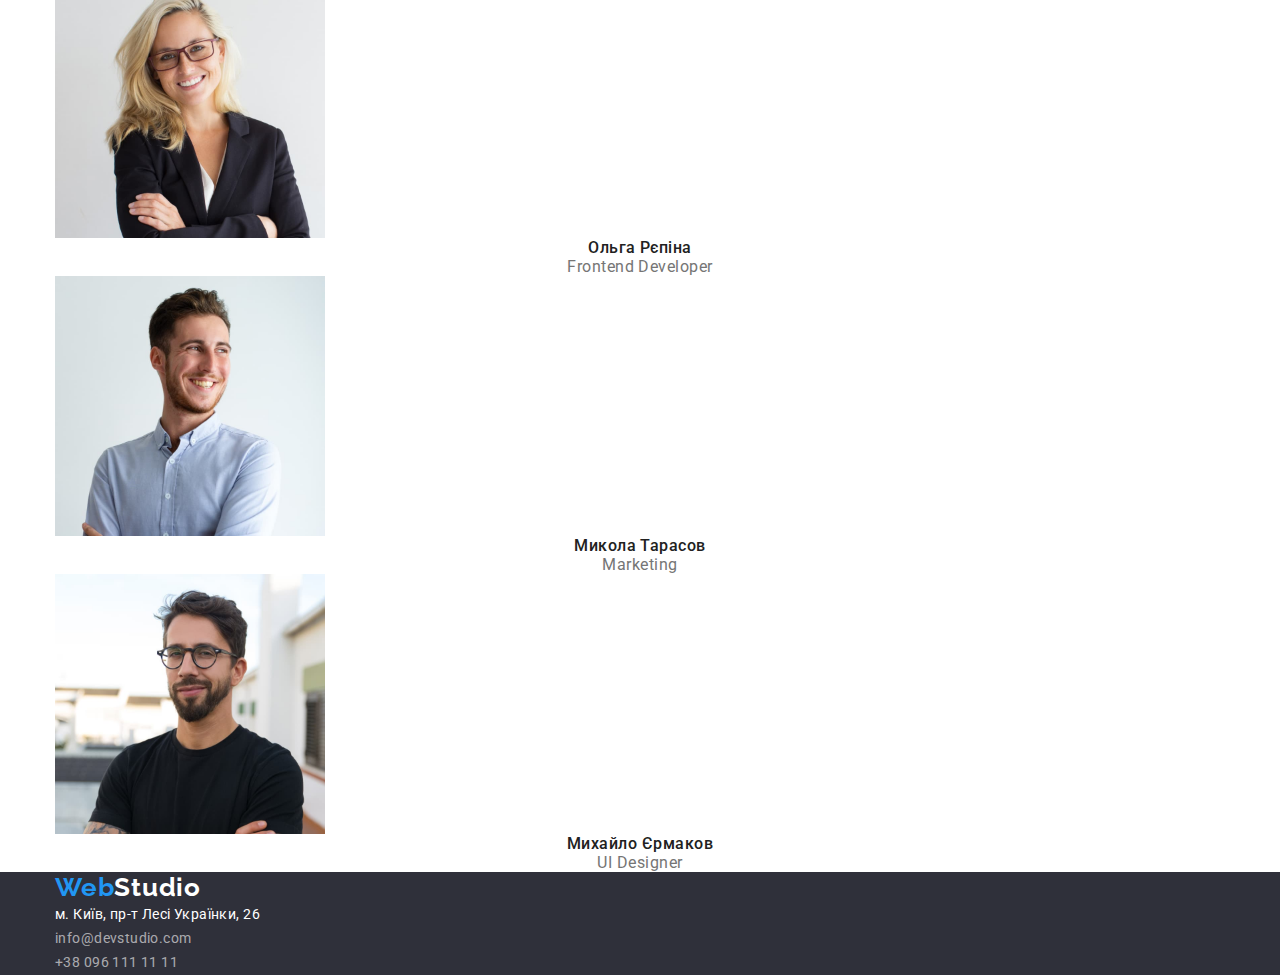
==== commit 4f683a40: "контерування" ====
--- a/index.html
+++ b/index.html
@@ -20,12 +20,12 @@
   <body>
     <!--header-->
     <header class="page-header">
-      <div class="container">
+      <div class="container page-header-container">
         <a class="logo" href="./index.html"
           ><span class="logo-part">Web</span>Studio
         </a>
         <nav class="page-navigation">
-          <ul class="list">
+          <ul class="list menu">
             <li class="menu-item">
               <a class="menu-link link" href="#Студія">Студія</a>
             </li>
@@ -94,108 +94,119 @@
         </div>
       </section>
       <section>
-        <h2 class="working">Чим ми займаємося</h2>
-        <ul class="list">
-          <li class="working-img">
-            <img
-              src="./images/box1.jpg"
-              alt="Руки людини, що набирає код на клавіатурі"
-              width="370"
-            />
-          </li>
-          <li class="working-img">
-            <img
-              src="./images/box2.jpg"
-              alt="Дівчина дизайнує мобільний застосунок"
-              width="370"
-            />
-          </li>
-          <li class="working-img">
-            <img
-              src="./images/box3.jpg"
-              alt="На планшеті зображене спектрове коло"
-              width="370"
-            />
-          </li>
-        </ul>
+        <div class="container">
+          <h2 class="working">Чим ми займаємося</h2>
+          <ul class="list">
+            <li class="working-img">
+              <img
+                src="./images/box1.jpg"
+                alt="Руки людини, що набирає код на клавіатурі"
+                width="370"
+              />
+            </li>
+            <li class="working-img">
+              <img
+                src="./images/box2.jpg"
+                alt="Дівчина дизайнує мобільний застосунок"
+                width="370"
+              />
+            </li>
+            <li class="working-img">
+              <img
+                src="./images/box3.jpg"
+                alt="На планшеті зображене спектрове коло"
+                width="370"
+              />
+            </li>
+          </ul>
+        </div>
       </section>
       <section>
-        <h2 class="team">Наша команда</h2>
-        <ul class="list">
-          <li>
-            <img
-              class="member-foto"
-              src="./images/team1.jpg"
-              alt="Молодий усміхнений чоловік в окулярах"
-              width="270"
-            />
-            <h3 class="member-name">Ігор Дем'яненко</h3>
-            <p lang="en" class="team-position">Product Designer</p>
-          </li>
-          <li>
-            <img
-              class="member-foto"
-              src="./images/team2.jpg"
-              alt="Молода усміхнена жінка-блондинка в окулярах"
-              width="270"
-            />
-            <h3 class="member-name">Ольга Рєпіна</h3>
-            <p lang="en" class="team-position">Frontend Developer</p>
-          </li>
-          <li>
-            <img
-              class="member-foto"
-              src="./images/team3.jpg"
-              alt="Молодий усмшхнений чоловік у блакинтій сорочці"
-              width="270"
-            />
-            <h3 class="member-name">Микола Тарасов</h3>
-            <p lang="en" class="team-position">Marketing</p>
-          </li>
-          <li>
-            <img
-              class="member-foto"
-              src="./images/team4.jpg"
-              alt="Молодий чоловік в окуляраз та чорній футболці"
-              width="270"
-            />
-            <h3 class="member-name">Михайло Єрмаков</h3>
-            <p lang="en" class="team-position">UI Designer</p>
-          </li>
-        </ul>
+        <div class="container">
+          <h2 class="team">Наша команда</h2>
+          <ul class="list">
+            <li>
+              <img
+                class="member-foto"
+                src="./images/team1.jpg"
+                alt="Молодий усміхнений чоловік в окулярах"
+                width="270"
+              />
+              <h3 class="member-name">Ігор Дем'яненко</h3>
+              <p lang="en" class="team-position">Product Designer</p>
+            </li>
+            <li>
+              <img
+                class="member-foto"
+                src="./images/team2.jpg"
+                alt="Молода усміхнена жінка-блондинка в окулярах"
+                width="270"
+              />
+              <h3 class="member-name">Ольга Рєпіна</h3>
+              <p lang="en" class="team-position">Frontend Developer</p>
+            </li>
+            <li>
+              <img
+                class="member-foto"
+                src="./images/team3.jpg"
+                alt="Молодий усмшхнений чоловік у блакинтій сорочці"
+                width="270"
+              />
+              <h3 class="member-name">Микола Тарасов</h3>
+              <p lang="en" class="team-position">Marketing</p>
+            </li>
+            <li>
+              <img
+                class="member-foto"
+                src="./images/team4.jpg"
+                alt="Молодий чоловік в окуляраз та чорній футболці"
+                width="270"
+              />
+              <h3 class="member-name">Михайло Єрмаков</h3>
+              <p lang="en" class="team-position">UI Designer</p>
+            </li>
+          </ul>
+        </div>
       </section>
     </main>
     <!--footer-->
     <footer class="page-bottom">
-      <a class="bottom-logo" href="./index.html"
-        ><span class="bottom-logo-part">Web</span>Studio
-      </a>
+      <div class="container">
+        <a class="bottom-logo" href="./index.html">
+          <span class="bottom-logo-part">Web</span>Studio
+        </a>
+      </div>
       <address>
-        <ul class="list">
-          <li>
-            <a
-              class="map-point bottom-link"
-              href="https://goo.gl/maps/6KuGbbGbc5p562526"
-              target="_blank"
-              rel="nooperer norefferer nofollow"
-            >
-              м. Київ, пр-т Лесі Українки, 26
-            </a>
-          </li>
-          <li>
-            <a
-              class="bottom-contact-mail bottom-link"
-              href="mailto:info@devstudio.com"
-            >
-              info@devstudio.com
-            </a>
-          </li>
-          <li>
-            <a class="bottom-phone-number bottom-link" href="tel:+380961111111">
-              +38 096 111 11 11
-            </a>
-          </li>
-        </ul>
+        <div class="container">
+          <ul class="list">
+            <li>
+              <a
+                class="map-point bottom-link"
+                href="https://goo.gl/maps/6KuGbbGbc5p562526"
+                target="_blank"
+                rel="nooperer norefferer nofollow"
+              >
+                м. Київ, пр-т Лесі Українки, 26
+              </a>
+            </li>
+            <li>
+              <a
+                class="bottom-contact-mail bottom-link"
+                href="mailto:info@devstudio.com"
+              >
+                info@devstudio.com
+              </a>
+            </li>
+            <li>
+              <a
+                class="bottom-phone-number bottom-link"
+                href="tel:+380961111111"
+              >
+                +38 096 111 11 11
+              </a>
+            </li>
+          </ul>
+        </div>
       </address>
     </footer>
   </body>
--- a/css/styles.css
+++ b/css/styles.css
@@ -43,13 +43,18 @@
 }
 
 .container {
-  width: 1170px;
+  width: 1200px;
   margin-left: auto;
   margin-right: auto;
   padding-left: 15px;
   padding-right: 15px;
 }
 /*header*/
+.page-header-container {
+  display: flex;
+  align-items: center;
+}
+
 .logo {
   color: #000000;
 }
@@ -66,6 +71,11 @@
   line-height: 1.19;
   letter-spacing: 0.03em;
 }
+
+.menu {
+  display: flex;
+}
+
 .menu-link {
   font-weight: 500;
   font-size: 14px;
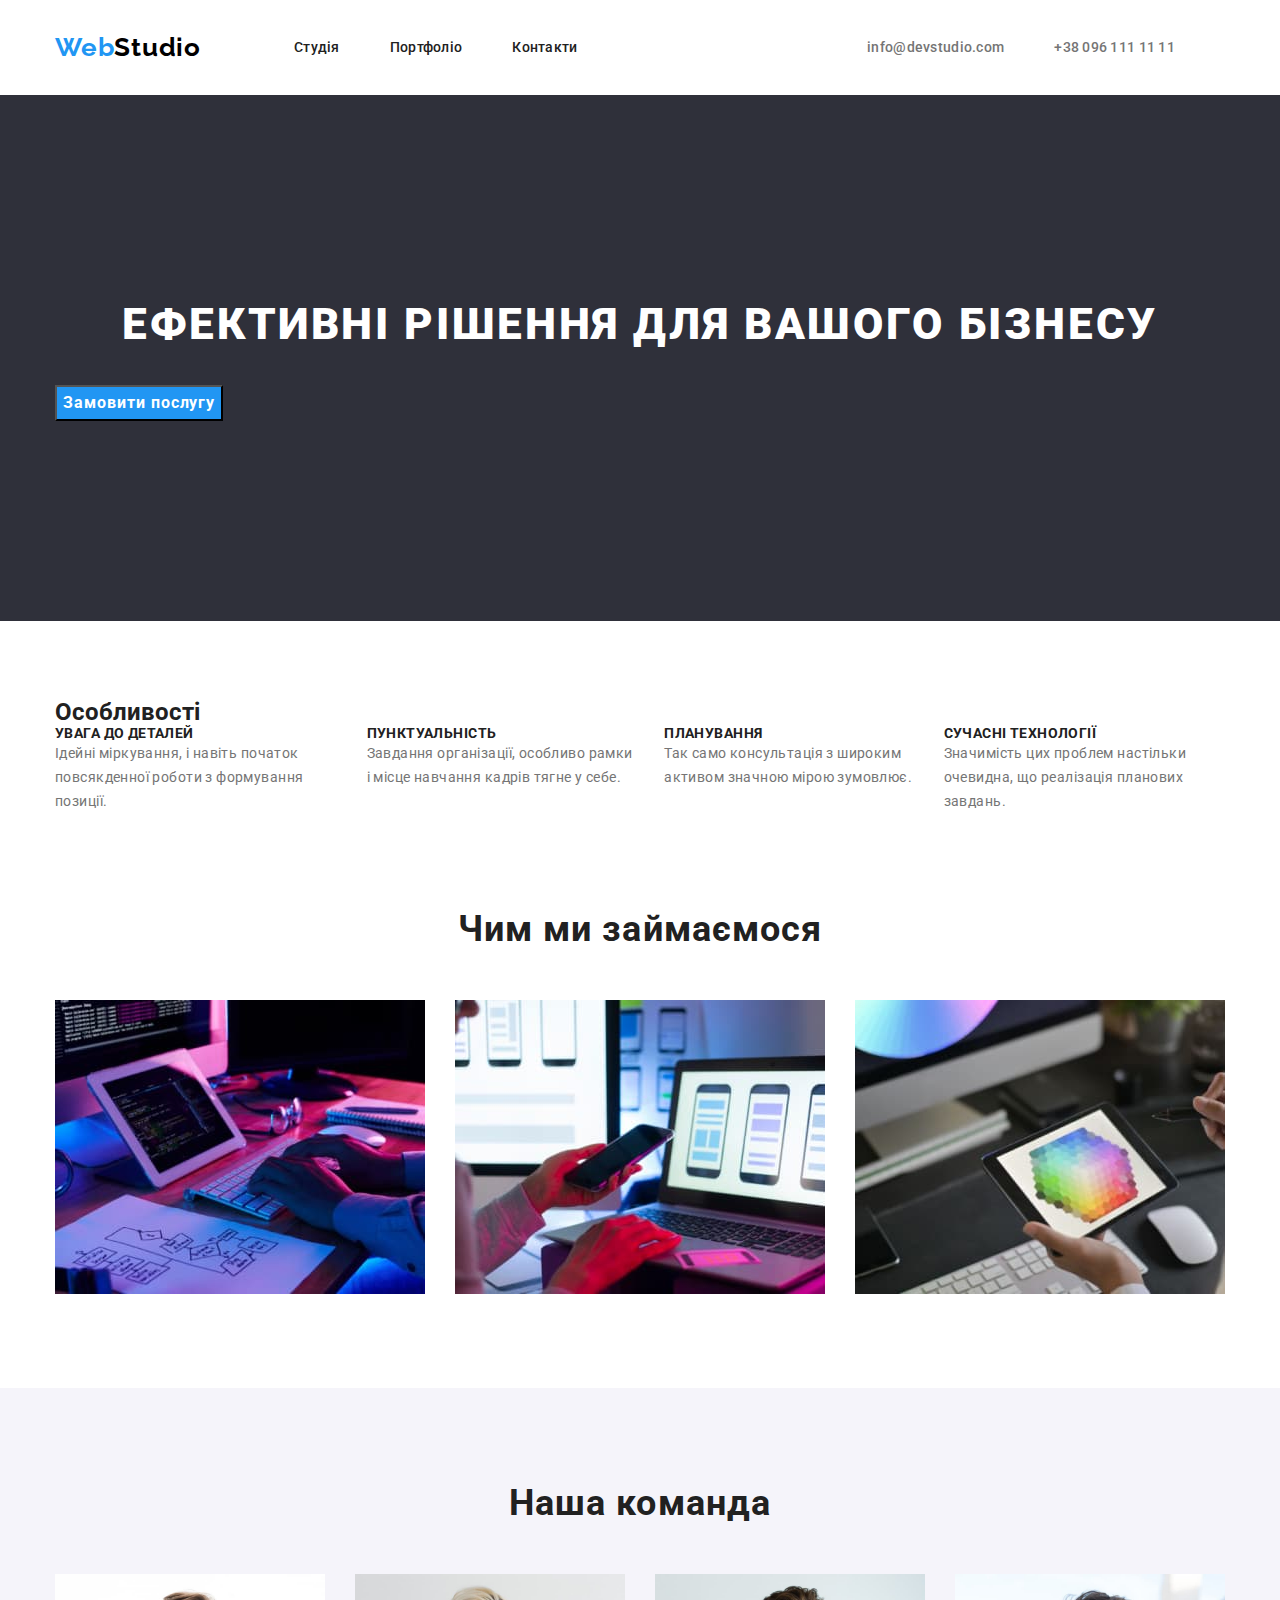
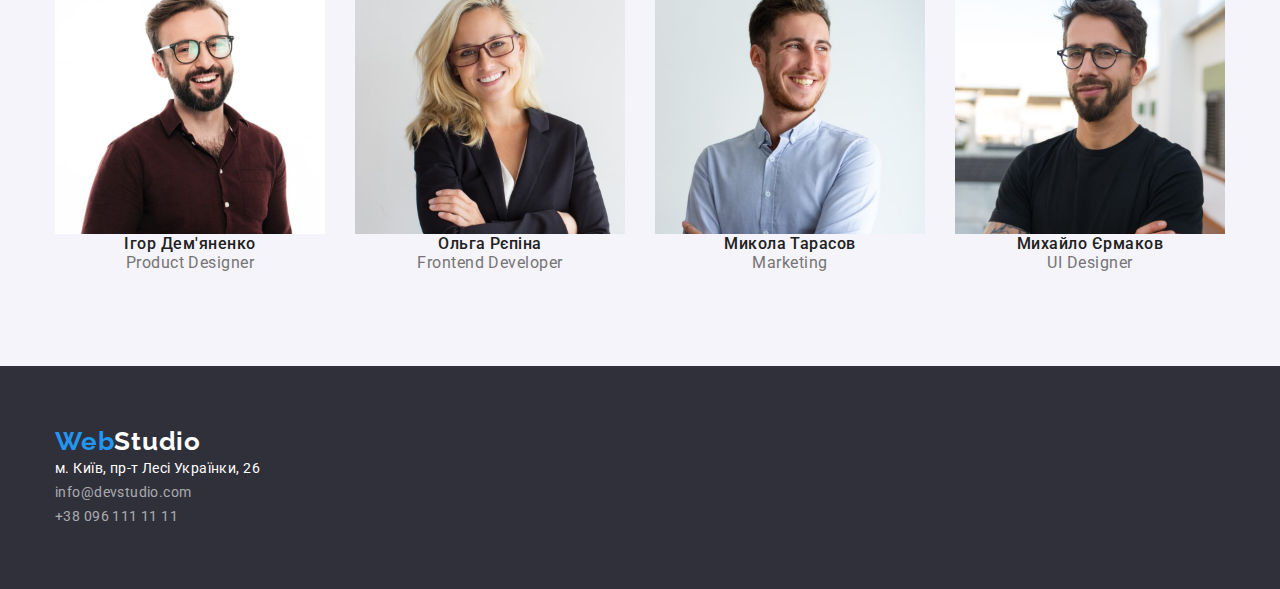
==== commit 999c7c37: "відступи" ====
--- a/index.html
+++ b/index.html
@@ -59,10 +59,10 @@
           <button type="button" class="modal-open-btn">Замовити послугу</button>
         </div>
       </section>
-      <section>
+      <section class="features-top">
         <div class="container">
           <h2 class="features-head">Особливості</h2>
-          <ul class="list">
+          <ul class="list features-list">
             <li>
               <h3 class="features">Увага до деталей</h3>
               <p class="features-description">
@@ -93,10 +93,10 @@
           </ul>
         </div>
       </section>
-      <section>
+      <section class="working-top">
         <div class="container">
           <h2 class="working">Чим ми займаємося</h2>
-          <ul class="list">
+          <ul class="list working-list">
             <li class="working-img">
               <img
                 src="./images/box1.jpg"
@@ -121,10 +121,10 @@
           </ul>
         </div>
       </section>
-      <section>
+      <section class="member-header">
         <div class="container">
           <h2 class="team">Наша команда</h2>
-          <ul class="list">
+          <ul class="list member-list">
             <li>
               <img
                 class="member-foto"
@@ -175,9 +175,7 @@
         <a class="bottom-logo" href="./index.html">
           <span class="bottom-logo-part">Web</span>Studio
         </a>
-      </div>
-      <address>
-        <div class="container">
+        <address>
           <ul class="list">
             <li>
               <a
@@ -206,8 +204,8 @@
               </a>
             </li>
           </ul>
-        </div>
-      </address>
+        </address>
+      </div>
     </footer>
   </body>
 </html>
--- a/css/styles.css
+++ b/css/styles.css
@@ -49,7 +49,12 @@
   padding-left: 15px;
   padding-right: 15px;
 }
-/*header*/
+/*===================header===================*/
+.page-header {
+  padding-top: 32px;
+  padding-bottom: 32px;
+}
+
 .page-header-container {
   display: flex;
   align-items: center;
@@ -57,6 +62,7 @@
 
 .logo {
   color: #000000;
+  margin-right: 93px;
 }
 
 .logo-part {
@@ -74,6 +80,9 @@
 
 .menu {
   display: flex;
+  column-gap: 50px;
+  margin-left: auto;
+  margin-right: 50px;
 }
 
 .menu-link {
@@ -115,11 +124,13 @@
 .contact-phone-number:focus {
   color: #2196f3;
 }
-
-/*main*/
-/*section 1*/
+/*===================/header====================*/
+/*====================main======================*/
+/*===================section 1==================*/
 .main-top {
   background-color: #2f303a;
+  padding-top: 200px;
+  padding-bottom: 200px;
 }
 
 .headline {
@@ -129,6 +140,7 @@
   text-align: center;
   letter-spacing: 0.06em;
   text-transform: uppercase;
+  margin-bottom: 30px;
   color: #ffffff;
 }
 
@@ -148,8 +160,18 @@
 .modal-open-btn:focus {
   background-color: #188ce8;
 }
-
-/*section 2*/
+/*===================/section 1==================*/
+/*====================section 2==================*/
+.features-list {
+  display: flex;
+  gap: 30px;
+}
+
+.features-top {
+  padding-top: 78px;
+  padding-bottom: 47px;
+}
+
 .features {
   font-weight: 700;
   font-size: 14px;
@@ -164,23 +186,47 @@
   letter-spacing: 0.03em;
   color: #757575;
 }
-
-/*section 3*/
+/*===================/section 2==================*/
+/*====================section 3==================*/
+.working-top {
+  padding-top: 47px;
+  padding-bottom: 94px;
+}
+
+.working-list {
+  display: flex;
+  gap: 30px;
+}
+
 .working {
   font-weight: 700;
   font-size: 36px;
   line-height: 1.17;
   text-align: center;
   letter-spacing: 0.03em;
-}
-
-/*section*/
+  margin-bottom: 50px;
+}
+/*===================/section 3==================*/
+/*====================section 4==================*/
+.member-header {
+  padding-top: 94px;
+  padding-bottom: 94px;
+  background-color: #f5f4fa;
+}
+
+.member-list {
+  display: flex;
+  flex-wrap: wrap;
+  gap: 30px;
+}
+
 .team {
   font-weight: 700;
   font-size: 36px;
   line-height: 1.17;
   text-align: center;
   letter-spacing: 0.03em;
+  margin-bottom: 50px;
 }
 
 .member-name {
@@ -198,9 +244,12 @@
   letter-spacing: 0.03em;
   color: #757575;
 }
-
-/*footer*/
+/*===================/section 4==================*/
+/*=====================/main====================*/
+/*====================footer====================*/
 .page-bottom {
+  padding-top: 60px;
+  padding-bottom: 60px;
   background-color: #2f303a;
 }
 
@@ -220,6 +269,7 @@
   line-height: 1.19;
   letter-spacing: 0.03em;
 }
+
 .map-point {
   font-size: 14px;
   line-height: 1.71;
@@ -245,13 +295,21 @@
 .bottom-link:focus {
   color: #2196f3;
 }
-
-address {
-  font-style: normal;
-}
-
-/*portfolio*/
-/*Filters*/
+/*======================/footer==================*/
+
+/*=====================portfolio=================*/
+.portfolio-header {
+  padding-top: 94px;
+  padding-bottom: 94px;
+}
+
+/*======================filters===================*/
+.button-list {
+  margin-bottom: 34px;
+  display: flex;
+  gap: 8px;
+}
+
 .filter-btn {
   font-family: "Roboto", sans-serif;
   font-weight: 500;
@@ -260,7 +318,6 @@
   text-align: center;
   letter-spacing: 0.03em;
   background-color: #f5f4fa;
-  cursor: pointer;
 }
 
 .filter-btn:hover,
@@ -268,8 +325,14 @@
   color: #ffffff;
   background-color: #2196f3;
 }
-
-/*projects*/
+/*====================/filters===================*/
+/*====================projects===================*/
+.projects-list {
+  display: flex;
+  flex-wrap: wrap;
+  gap: 30px;
+}
+
 .projects-name {
   font-weight: 700;
   font-size: 18px;
@@ -283,3 +346,4 @@
   letter-spacing: 0.03em;
   color: #757575;
 }
+/*=====================/projects=================*/
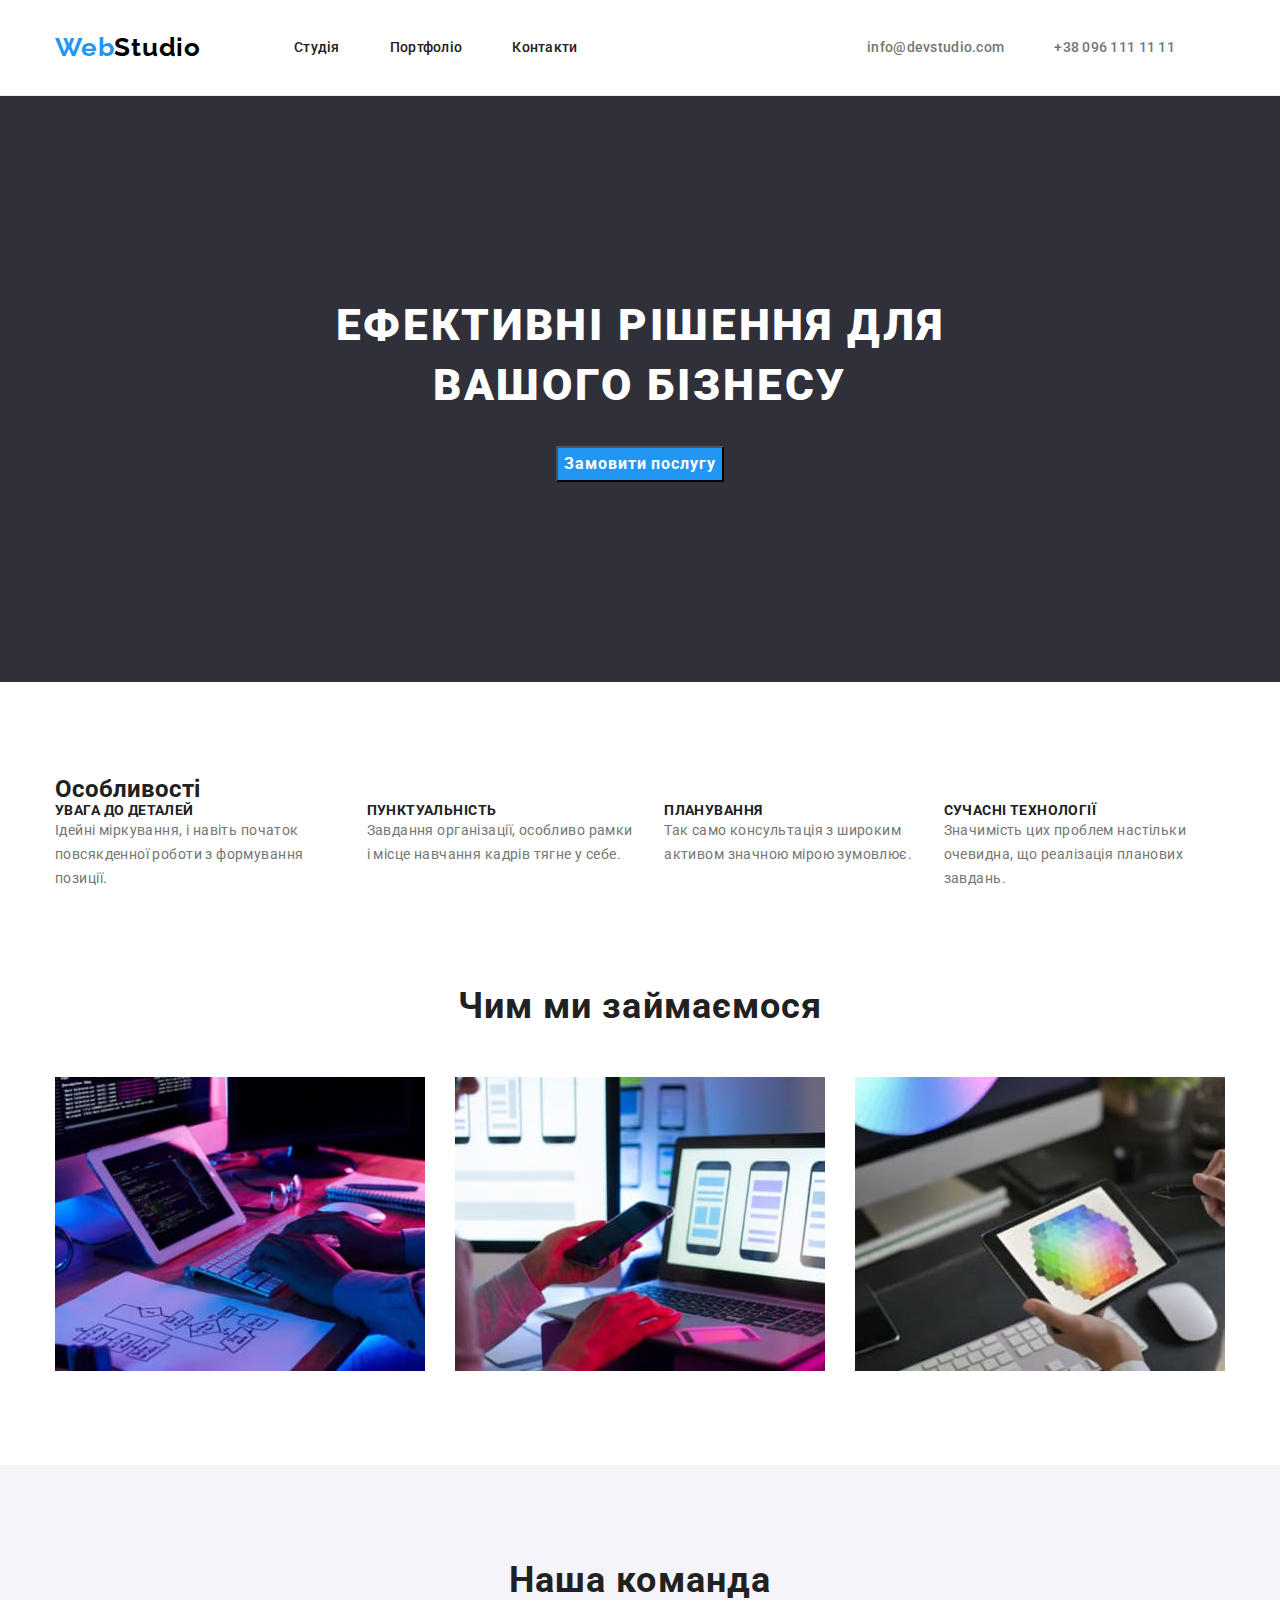
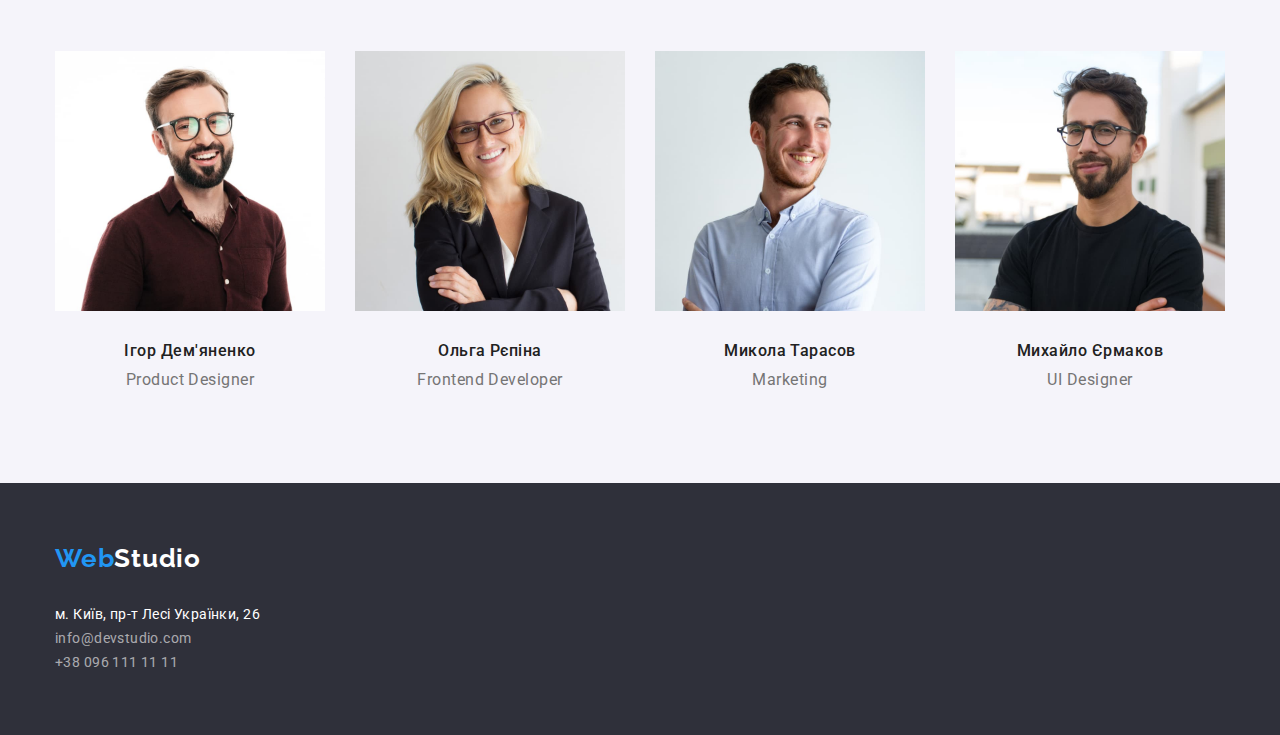
==== commit 4c3d88b5: "робота з відступами продовження" ====
--- a/index.html
+++ b/index.html
@@ -54,8 +54,11 @@
     <!--main-->
     <main>
       <section class="main-top">
-        <div class="container">
-          <h1 class="headline">Ефективні рішення для вашого бізнесу</h1>
+        <div class="container main-headline">
+          <h1 class="headline">
+            Ефективні рішення для <br />
+            вашого бізнесу
+          </h1>
           <button type="button" class="modal-open-btn">Замовити послугу</button>
         </div>
       </section>
@@ -63,27 +66,27 @@
         <div class="container">
           <h2 class="features-head">Особливості</h2>
           <ul class="list features-list">
-            <li>
+            <li class="card">
               <h3 class="features">Увага до деталей</h3>
               <p class="features-description">
                 Ідейні міркування, і навіть початок повсякденної роботи з
                 формування позиції.
               </p>
             </li>
-            <li>
+            <li class="card">
               <h3 class="features">Пунктуальність</h3>
               <p class="features-description">
                 Завдання організації, особливо рамки і місце навчання кадрів
                 тягне у себе.
               </p>
             </li>
-            <li>
+            <li class="card">
               <h3 class="features">Планування</h3>
               <p class="features-description">
                 Так само консультація з широким активом значною мірою зумовлює.
               </p>
             </li>
-            <li>
+            <li class="card">
               <h3 class="features">Сучасні технології</h3>
               <p class="features-description">
                 Значимість цих проблем настільки очевидна, що реалізація
@@ -93,7 +96,7 @@
           </ul>
         </div>
       </section>
-      <section class="working-top">
+      <section class="section">
         <div class="container">
           <h2 class="working">Чим ми займаємося</h2>
           <ul class="list working-list">
@@ -121,7 +124,7 @@
           </ul>
         </div>
       </section>
-      <section class="member-header">
+      <section class="section member-header">
         <div class="container">
           <h2 class="team">Наша команда</h2>
           <ul class="list member-list">
@@ -171,7 +174,7 @@
     </main>
     <!--footer-->
     <footer class="page-bottom">
-      <div class="container">
+      <div class="container bottom-box">
         <a class="bottom-logo" href="./index.html">
           <span class="bottom-logo-part">Web</span>Studio
         </a>
--- a/css/styles.css
+++ b/css/styles.css
@@ -49,10 +49,16 @@
   padding-left: 15px;
   padding-right: 15px;
 }
+
+.section {
+  padding-top: 94px;
+  padding-bottom: 94px;
+}
 /*===================header===================*/
 .page-header {
   padding-top: 32px;
   padding-bottom: 32px;
+  border-bottom: 1px solid #ececec;
 }
 
 .page-header-container {
@@ -133,6 +139,13 @@
   padding-bottom: 200px;
 }
 
+/*.main-headline {
+  display: flex;
+  flex-direction: column;
+  justify-content: center;
+  align-items: center;
+}*/
+
 .headline {
   font-weight: 900;
   font-size: 44px;
@@ -151,9 +164,10 @@
   font-size: 16px;
   line-height: 1.88;
   letter-spacing: 0.06em;
+  margin: 0 auto;
+  display: block;
   color: #ffffff;
   background-color: #2196f3;
-  cursor: pointer;
 }
 
 .modal-open-btn:hover,
@@ -167,9 +181,12 @@
   gap: 30px;
 }
 
+.card {
+  flex-basis: calc(100%-90px / 4);
+}
+
 .features-top {
-  padding-top: 78px;
-  padding-bottom: 47px;
+  padding-top: 94px;
 }
 
 .features {
@@ -188,10 +205,6 @@
 }
 /*===================/section 2==================*/
 /*====================section 3==================*/
-.working-top {
-  padding-top: 47px;
-  padding-bottom: 94px;
-}
 
 .working-list {
   display: flex;
@@ -209,8 +222,6 @@
 /*===================/section 3==================*/
 /*====================section 4==================*/
 .member-header {
-  padding-top: 94px;
-  padding-bottom: 94px;
   background-color: #f5f4fa;
 }
 
@@ -235,6 +246,8 @@
   line-height: 1.19;
   text-align: center;
   letter-spacing: 0.03em;
+  margin-top: 30px;
+  margin-bottom: 10px;
 }
 
 .team-position {
@@ -253,8 +266,15 @@
   background-color: #2f303a;
 }
 
+.bottom-box {
+  display: flex;
+  flex-direction: column;
+  gap: 9px;
+}
+
 .bottom-logo {
   color: #ffffff;
+  margin-bottom: 20px;
 }
 
 .bottom-logo-part {
@@ -299,7 +319,7 @@
 
 /*=====================portfolio=================*/
 .portfolio-header {
-  padding-top: 94px;
+  padding-top: 70px;
   padding-bottom: 94px;
 }
 
@@ -307,7 +327,12 @@
 .button-list {
   margin-bottom: 34px;
   display: flex;
+  justify-content: center;
   gap: 8px;
+}
+
+.examples {
+  text-align: center;
 }
 
 .filter-btn {
@@ -318,6 +343,7 @@
   text-align: center;
   letter-spacing: 0.03em;
   background-color: #f5f4fa;
+  border: 0;
 }
 
 .filter-btn:hover,
@@ -331,19 +357,28 @@
   display: flex;
   flex-wrap: wrap;
   gap: 30px;
-}
-
+  border-bottom: 1px solid #eeeeee;
+}
+
+.border-botton-projects {
+  border: 1px solid #eeeeee;
+}
 .projects-name {
   font-weight: 700;
   font-size: 18px;
   line-height: 2;
   letter-spacing: 0.06em;
+  margin-top: 20px;
+  margin-bottom: 4px;
+  margin-left: 24px;
 }
 
 .projects-specification {
   font-size: 16px;
   line-height: 1.88;
   letter-spacing: 0.03em;
+  margin-left: 24px;
+  padding-bottom: 20px;
   color: #757575;
 }
 /*=====================/projects=================*/
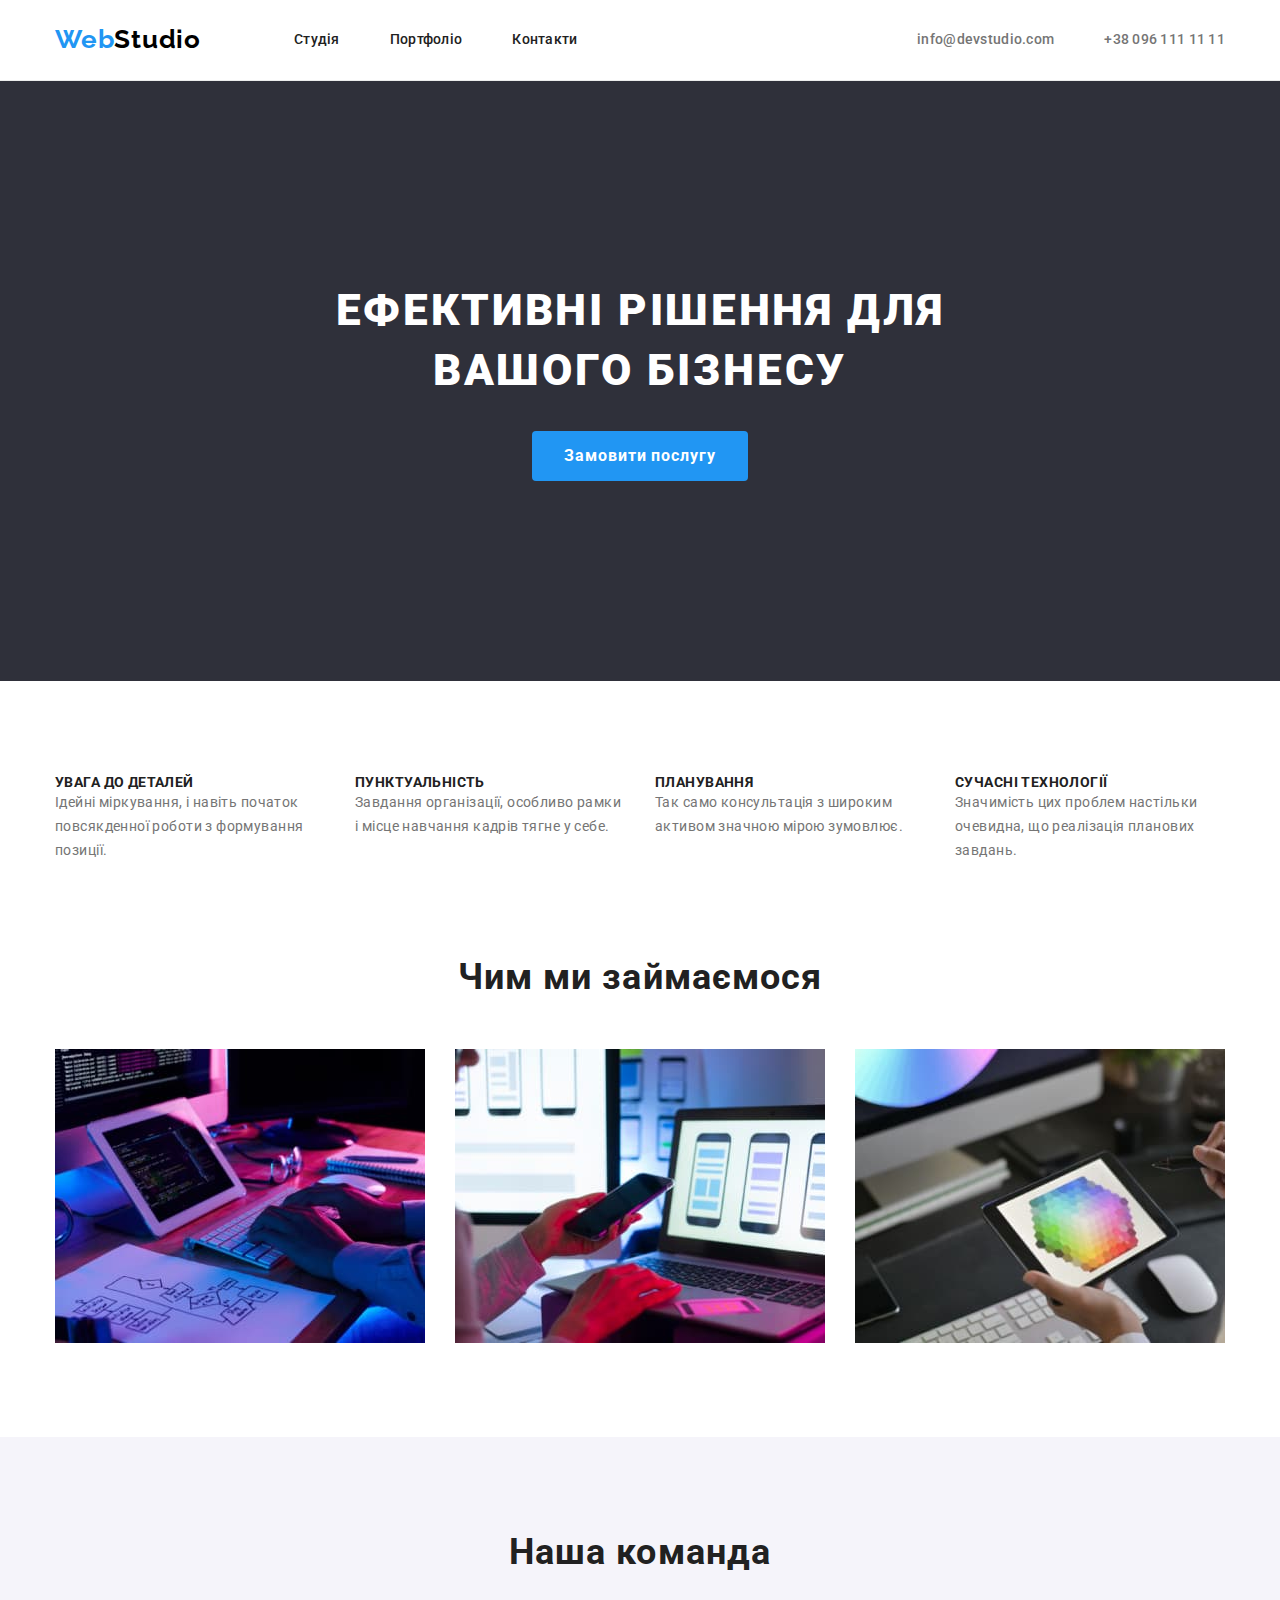
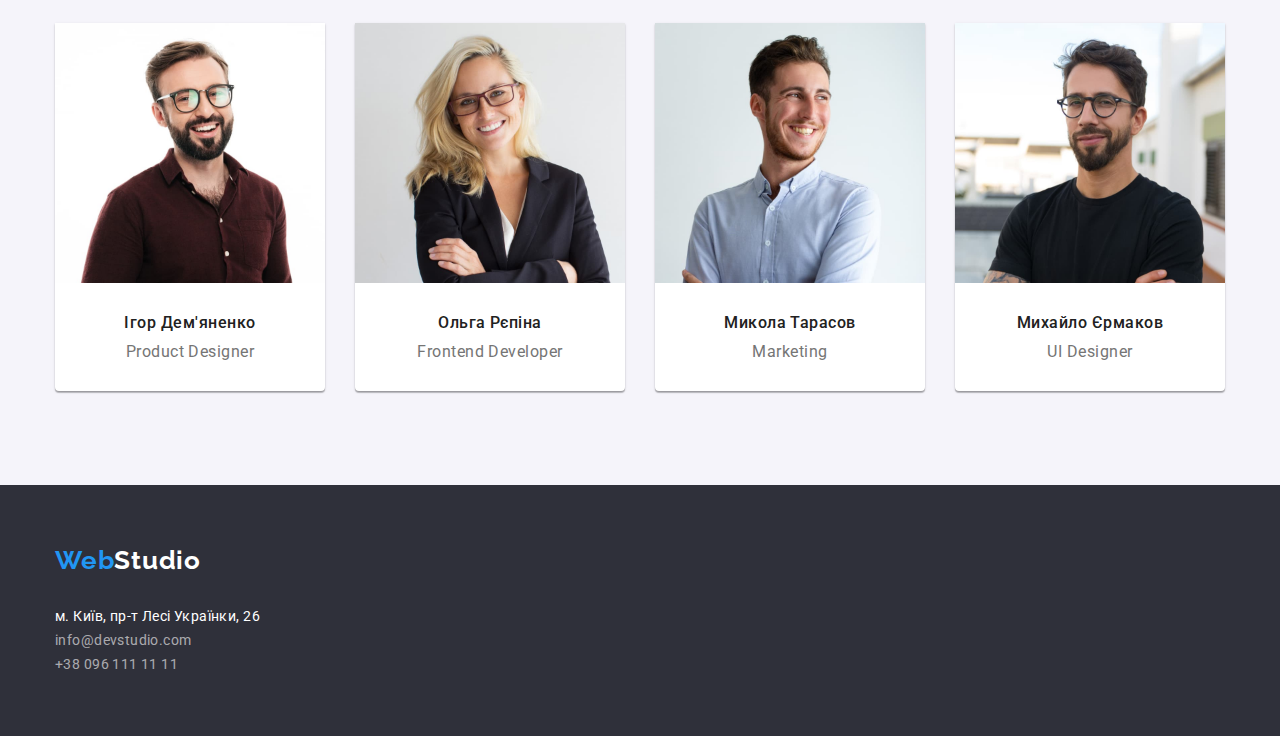
==== commit e5f04f12: "Внесення коректуючих змін ч.1" ====
--- a/index.html
+++ b/index.html
@@ -62,9 +62,9 @@
           <button type="button" class="modal-open-btn">Замовити послугу</button>
         </div>
       </section>
-      <section class="features-top">
+      <section class="section">
         <div class="container">
-          <h2 class="features-head">Особливості</h2>
+          <h2 class="visually-hidden">Особливості</h2>
           <ul class="list features-list">
             <li class="card">
               <h3 class="features">Увага до деталей</h3>
@@ -96,9 +96,9 @@
           </ul>
         </div>
       </section>
-      <section class="section">
+      <section class="about section">
         <div class="container">
-          <h2 class="working">Чим ми займаємося</h2>
+          <h2 class="title">Чим ми займаємося</h2>
           <ul class="list working-list">
             <li class="working-img">
               <img
@@ -126,9 +126,9 @@
       </section>
       <section class="section member-header">
         <div class="container">
-          <h2 class="team">Наша команда</h2>
+          <h2 class="title">Наша команда</h2>
           <ul class="list member-list">
-            <li>
+            <li class="member-list-card">
               <img
                 class="member-foto"
                 src="./images/team1.jpg"
@@ -138,7 +138,7 @@
               <h3 class="member-name">Ігор Дем'яненко</h3>
               <p lang="en" class="team-position">Product Designer</p>
             </li>
-            <li>
+            <li class="member-list-card">
               <img
                 class="member-foto"
                 src="./images/team2.jpg"
@@ -148,7 +148,7 @@
               <h3 class="member-name">Ольга Рєпіна</h3>
               <p lang="en" class="team-position">Frontend Developer</p>
             </li>
-            <li>
+            <li class="member-list-card">
               <img
                 class="member-foto"
                 src="./images/team3.jpg"
@@ -158,7 +158,7 @@
               <h3 class="member-name">Микола Тарасов</h3>
               <p lang="en" class="team-position">Marketing</p>
             </li>
-            <li>
+            <li class="member-list-card">
               <img
                 class="member-foto"
                 src="./images/team4.jpg"
--- a/css/styles.css
+++ b/css/styles.css
@@ -8,6 +8,15 @@
 
 .link {
   text-decoration: none;
+}
+
+.title {
+  font-weight: 700;
+  font-size: 36px;
+  line-height: 1.17;
+  text-align: center;
+  letter-spacing: 0.03em;
+  margin-bottom: 50px;
 }
 
 address {
@@ -56,8 +65,8 @@
 }
 /*===================header===================*/
 .page-header {
-  padding-top: 32px;
-  padding-bottom: 32px;
+  padding-top: 24px;
+  padding-bottom: 25px;
   border-bottom: 1px solid #ececec;
 }
 
@@ -88,7 +97,6 @@
   display: flex;
   column-gap: 50px;
   margin-left: auto;
-  margin-right: 50px;
 }
 
 .menu-link {
@@ -139,13 +147,6 @@
   padding-bottom: 200px;
 }
 
-/*.main-headline {
-  display: flex;
-  flex-direction: column;
-  justify-content: center;
-  align-items: center;
-}*/
-
 .headline {
   font-weight: 900;
   font-size: 44px;
@@ -164,8 +165,15 @@
   font-size: 16px;
   line-height: 1.88;
   letter-spacing: 0.06em;
+  padding-left: 32px;
+  padding-right: 32px;
+  padding-top: 10px;
+  padding-bottom: 10px;
   margin: 0 auto;
+  border: 0;
   display: block;
+  border-radius: 4px;
+
   color: #ffffff;
   background-color: #2196f3;
 }
@@ -182,13 +190,26 @@
 }
 
 .card {
-  flex-basis: calc(100%-90px / 4);
+  flex-basis: calc(100% - 90px / 4);
 }
 
 .features-top {
   padding-top: 94px;
 }
 
+.visually-hidden {
+  position: absolute;
+  white-space: nowrap;
+  width: 1px;
+  height: 1px;
+  overflow: hidden;
+  border: 0;
+  padding: 0;
+  clip: rect(0 0 0 0);
+  clip-path: inset(50%);
+  margin: -1px;
+}
+
 .features {
   font-weight: 700;
   font-size: 14px;
@@ -211,14 +232,10 @@
   gap: 30px;
 }
 
-.working {
-  font-weight: 700;
-  font-size: 36px;
-  line-height: 1.17;
-  text-align: center;
-  letter-spacing: 0.03em;
-  margin-bottom: 50px;
-}
+.section.about {
+  padding-top: 0;
+}
+
 /*===================/section 3==================*/
 /*====================section 4==================*/
 .member-header {
@@ -229,25 +246,23 @@
   display: flex;
   flex-wrap: wrap;
   gap: 30px;
-}
-
-.team {
-  font-weight: 700;
-  font-size: 36px;
-  line-height: 1.17;
-  text-align: center;
-  letter-spacing: 0.03em;
-  margin-bottom: 50px;
-}
-
+  flex-basis: calc(100% - 90px / 4);
+}
+
+.member-list-card {
+  background-color: #ffffff;
+  border-radius: 0px 0px 4px 4px;
+  box-shadow: 0px 1px 3px rgba(0, 0, 0, 0.12), 0px 1px 1px rgba(0, 0, 0, 0.14),
+    0px 2px 1px rgba(0, 0, 0, 0.2);
+}
 .member-name {
   font-weight: 500;
   font-size: 16px;
   line-height: 1.19;
   text-align: center;
   letter-spacing: 0.03em;
-  margin-top: 30px;
-  margin-bottom: 10px;
+  padding-top: 30px;
+  padding-bottom: 10px;
 }
 
 .team-position {
@@ -256,6 +271,7 @@
   text-align: center;
   letter-spacing: 0.03em;
   color: #757575;
+  padding-bottom: 30px;
 }
 /*===================/section 4==================*/
 /*=====================/main====================*/
@@ -331,10 +347,6 @@
   gap: 8px;
 }
 
-.examples {
-  text-align: center;
-}
-
 .filter-btn {
   font-family: "Roboto", sans-serif;
   font-weight: 500;
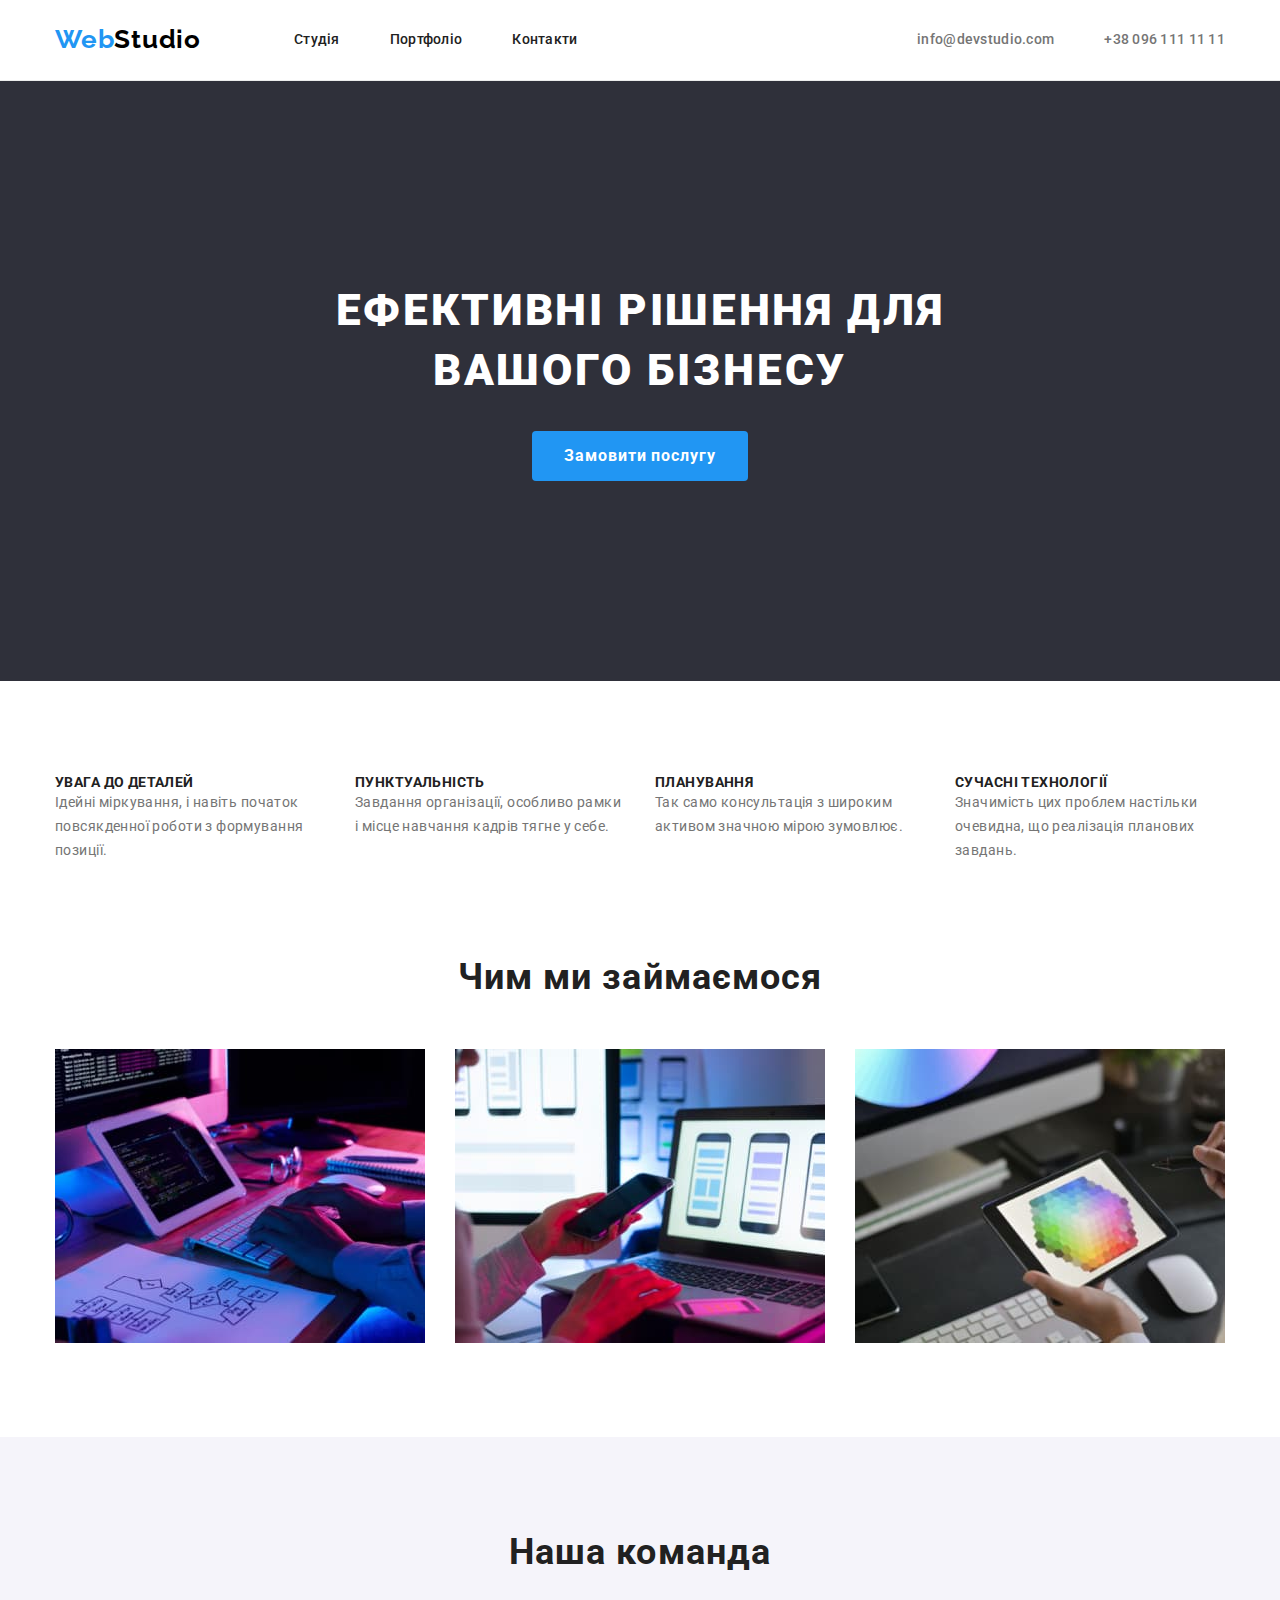
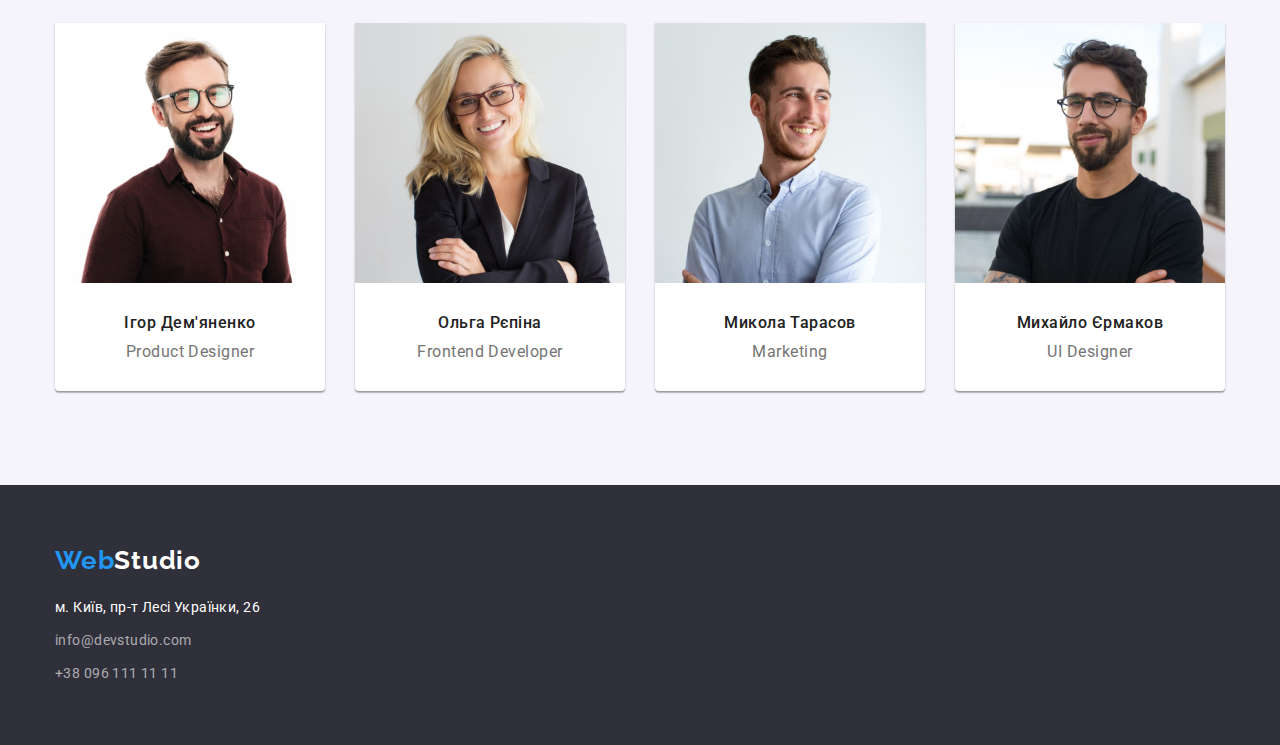
==== commit 53e58042: "доповнення правок ч.2" ====
--- a/index.html
+++ b/index.html
@@ -37,14 +37,14 @@
             </li>
           </ul>
         </nav>
-        <ul class="list menu">
+        <ul class="list contact-list">
           <li>
-            <a class="contact-mail link" href="mailto:info@devstudio.com">
+            <a class="contact-link link" href="mailto:info@devstudio.com">
               info@devstudio.com
             </a>
           </li>
           <li>
-            <a class="contact-phone-number link" href="tel:+380961111111">
+            <a class="contact-link link" href="tel:+380961111111">
               +38 096 111 11 11
             </a>
           </li>
@@ -135,8 +135,10 @@
                 alt="Молодий усміхнений чоловік в окулярах"
                 width="270"
               />
-              <h3 class="member-name">Ігор Дем'яненко</h3>
-              <p lang="en" class="team-position">Product Designer</p>
+              <div class="container-text">
+                <h3 class="member-name">Ігор Дем'яненко</h3>
+                <p lang="en" class="team-position">Product Designer</p>
+              </div>
             </li>
             <li class="member-list-card">
               <img
@@ -145,18 +147,22 @@
                 alt="Молода усміхнена жінка-блондинка в окулярах"
                 width="270"
               />
-              <h3 class="member-name">Ольга Рєпіна</h3>
-              <p lang="en" class="team-position">Frontend Developer</p>
+              <div class="container-text">
+                <h3 class="member-name">Ольга Рєпіна</h3>
+                <p lang="en" class="team-position">Frontend Developer</p>
+              </div>
             </li>
             <li class="member-list-card">
               <img
                 class="member-foto"
                 src="./images/team3.jpg"
-                alt="Молодий усмшхнений чоловік у блакинтій сорочці"
-                width="270"
-              />
-              <h3 class="member-name">Микола Тарасов</h3>
-              <p lang="en" class="team-position">Marketing</p>
+                alt="Молодий усміхнений чоловік у блакинтій сорочці"
+                width="270"
+              />
+              <div class="container-text">
+                <h3 class="member-name">Микола Тарасов</h3>
+                <p lang="en" class="team-position">Marketing</p>
+              </div>
             </li>
             <li class="member-list-card">
               <img
@@ -165,8 +171,10 @@
                 alt="Молодий чоловік в окуляраз та чорній футболці"
                 width="270"
               />
-              <h3 class="member-name">Михайло Єрмаков</h3>
-              <p lang="en" class="team-position">UI Designer</p>
+              <div class="container-text">
+                <h3 class="member-name">Михайло Єрмаков</h3>
+                <p lang="en" class="team-position">UI Designer</p>
+              </div>
             </li>
           </ul>
         </div>
@@ -180,7 +188,7 @@
         </a>
         <address>
           <ul class="list">
-            <li>
+            <li class="retreat">
               <a
                 class="map-point bottom-link"
                 href="https://goo.gl/maps/6KuGbbGbc5p562526"
@@ -190,7 +198,7 @@
                 м. Київ, пр-т Лесі Українки, 26
               </a>
             </li>
-            <li>
+            <li class="retreat">
               <a
                 class="bottom-contact-mail bottom-link"
                 href="mailto:info@devstudio.com"
@@ -198,7 +206,7 @@
                 info@devstudio.com
               </a>
             </li>
-            <li>
+            <li class="retreat">
               <a
                 class="bottom-phone-number bottom-link"
                 href="tel:+380961111111"
--- a/css/styles.css
+++ b/css/styles.css
@@ -113,7 +113,13 @@
   color: #2196f3;
 }
 
-.contact-mail {
+.contact-list {
+  display: flex;
+  column-gap: 50px;
+  margin-left: auto;
+}
+
+.contact-link {
   font-weight: 500;
   font-size: 14px;
   line-height: 1.14;
@@ -126,16 +132,8 @@
   color: #2196f3;
 }
 
-.contact-phone-number {
-  font-weight: 500;
-  font-size: 14px;
-  line-height: 1.14;
-  letter-spacing: 0.02em;
-  color: #757575;
-}
-
-.contact-phone-number:hover,
-.contact-phone-number:focus {
+.contact-link:hover,
+.contact-link:focus {
   color: #2196f3;
 }
 /*===================/header====================*/
@@ -173,6 +171,7 @@
   border: 0;
   display: block;
   border-radius: 4px;
+  box-shadow: (0px 4px 4px rgba(0, 0, 0, 0.25));
 
   color: #ffffff;
   background-color: #2196f3;
@@ -255,14 +254,18 @@
   box-shadow: 0px 1px 3px rgba(0, 0, 0, 0.12), 0px 1px 1px rgba(0, 0, 0, 0.14),
     0px 2px 1px rgba(0, 0, 0, 0.2);
 }
+
+.container-text {
+  padding-top: 30px;
+  padding-bottom: 30px;
+}
 .member-name {
   font-weight: 500;
   font-size: 16px;
   line-height: 1.19;
   text-align: center;
   letter-spacing: 0.03em;
-  padding-top: 30px;
-  padding-bottom: 10px;
+  margin-bottom: 10px;
 }
 
 .team-position {
@@ -271,7 +274,6 @@
   text-align: center;
   letter-spacing: 0.03em;
   color: #757575;
-  padding-bottom: 30px;
 }
 /*===================/section 4==================*/
 /*=====================/main====================*/
@@ -285,7 +287,6 @@
 .bottom-box {
   display: flex;
   flex-direction: column;
-  gap: 9px;
 }
 
 .bottom-logo {
@@ -304,6 +305,10 @@
   font-size: 26px;
   line-height: 1.19;
   letter-spacing: 0.03em;
+}
+
+.retreat:not(:last-child) {
+  margin-bottom: 9px;
 }
 
 .map-point {
@@ -341,7 +346,7 @@
 
 /*======================filters===================*/
 .button-list {
-  margin-bottom: 34px;
+  margin-bottom: 50px;
   display: flex;
   justify-content: center;
   gap: 8px;
@@ -356,6 +361,11 @@
   letter-spacing: 0.03em;
   background-color: #f5f4fa;
   border: 0;
+  border-radius: 4px;
+  padding-top: 6px;
+  padding-bottom: 6px;
+  padding-left: 22px;
+  padding-right: 22px;
 }
 
 .filter-btn:hover,
@@ -368,29 +378,40 @@
 .projects-list {
   display: flex;
   flex-wrap: wrap;
-  gap: 30px;
+  /*gap: 30px;*/
+  flex-basis: calc(100% - 60px / 3);
+}
+
+.card-projects:not(:nth-child(3n)) {
+  margin-right: 30px;
+}
+
+.card-projects:not(:nth-last-child(-n + 3)) {
+  margin-bottom: 30px;
+}
+
+.border-botton-projects {
+  border-right: 1px solid #eeeeee;
+  border-left: 1px solid #eeeeee;
   border-bottom: 1px solid #eeeeee;
-}
-
-.border-botton-projects {
-  border: 1px solid #eeeeee;
-}
+  padding-top: 20px;
+  padding-bottom: 20px;
+  padding-left: 24px;
+  padding-right: 24px;
+}
+
 .projects-name {
   font-weight: 700;
   font-size: 18px;
   line-height: 2;
   letter-spacing: 0.06em;
-  margin-top: 20px;
   margin-bottom: 4px;
-  margin-left: 24px;
 }
 
 .projects-specification {
   font-size: 16px;
   line-height: 1.88;
   letter-spacing: 0.03em;
-  margin-left: 24px;
-  padding-bottom: 20px;
   color: #757575;
 }
 /*=====================/projects=================*/
